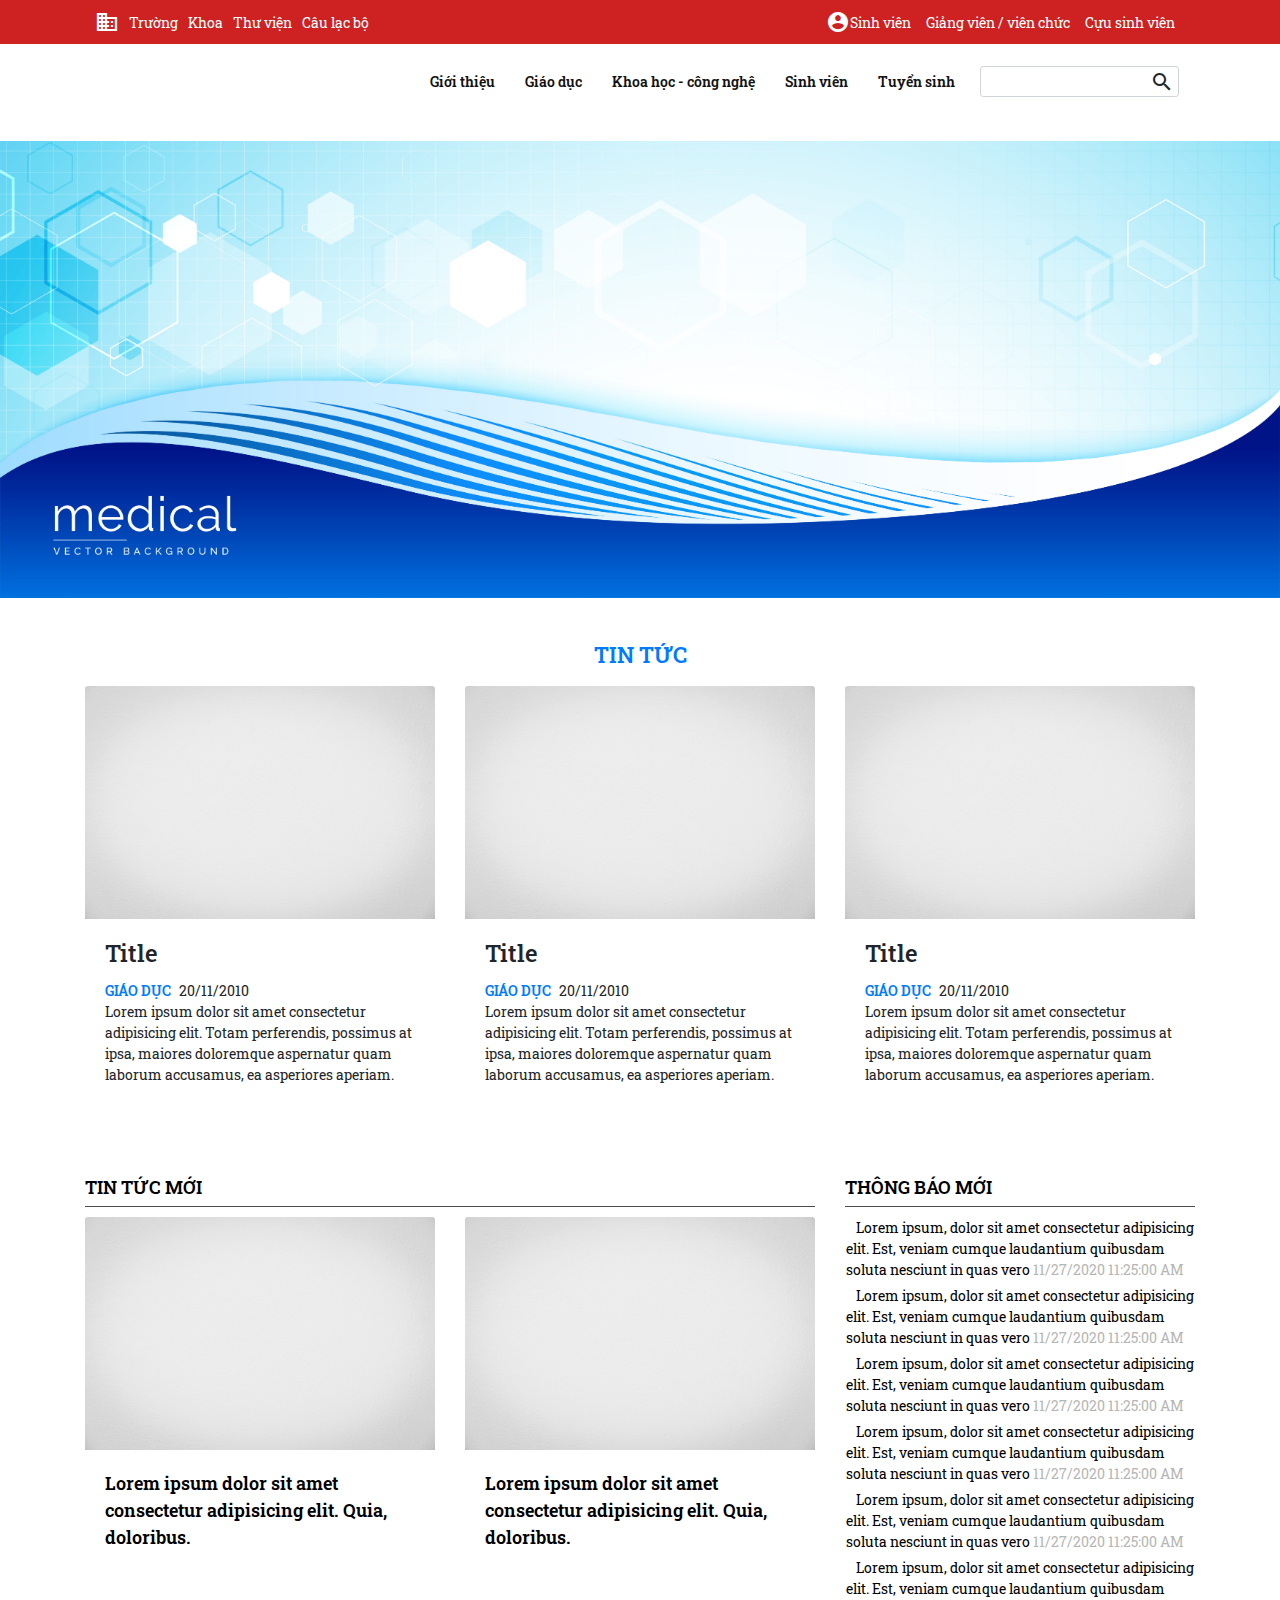
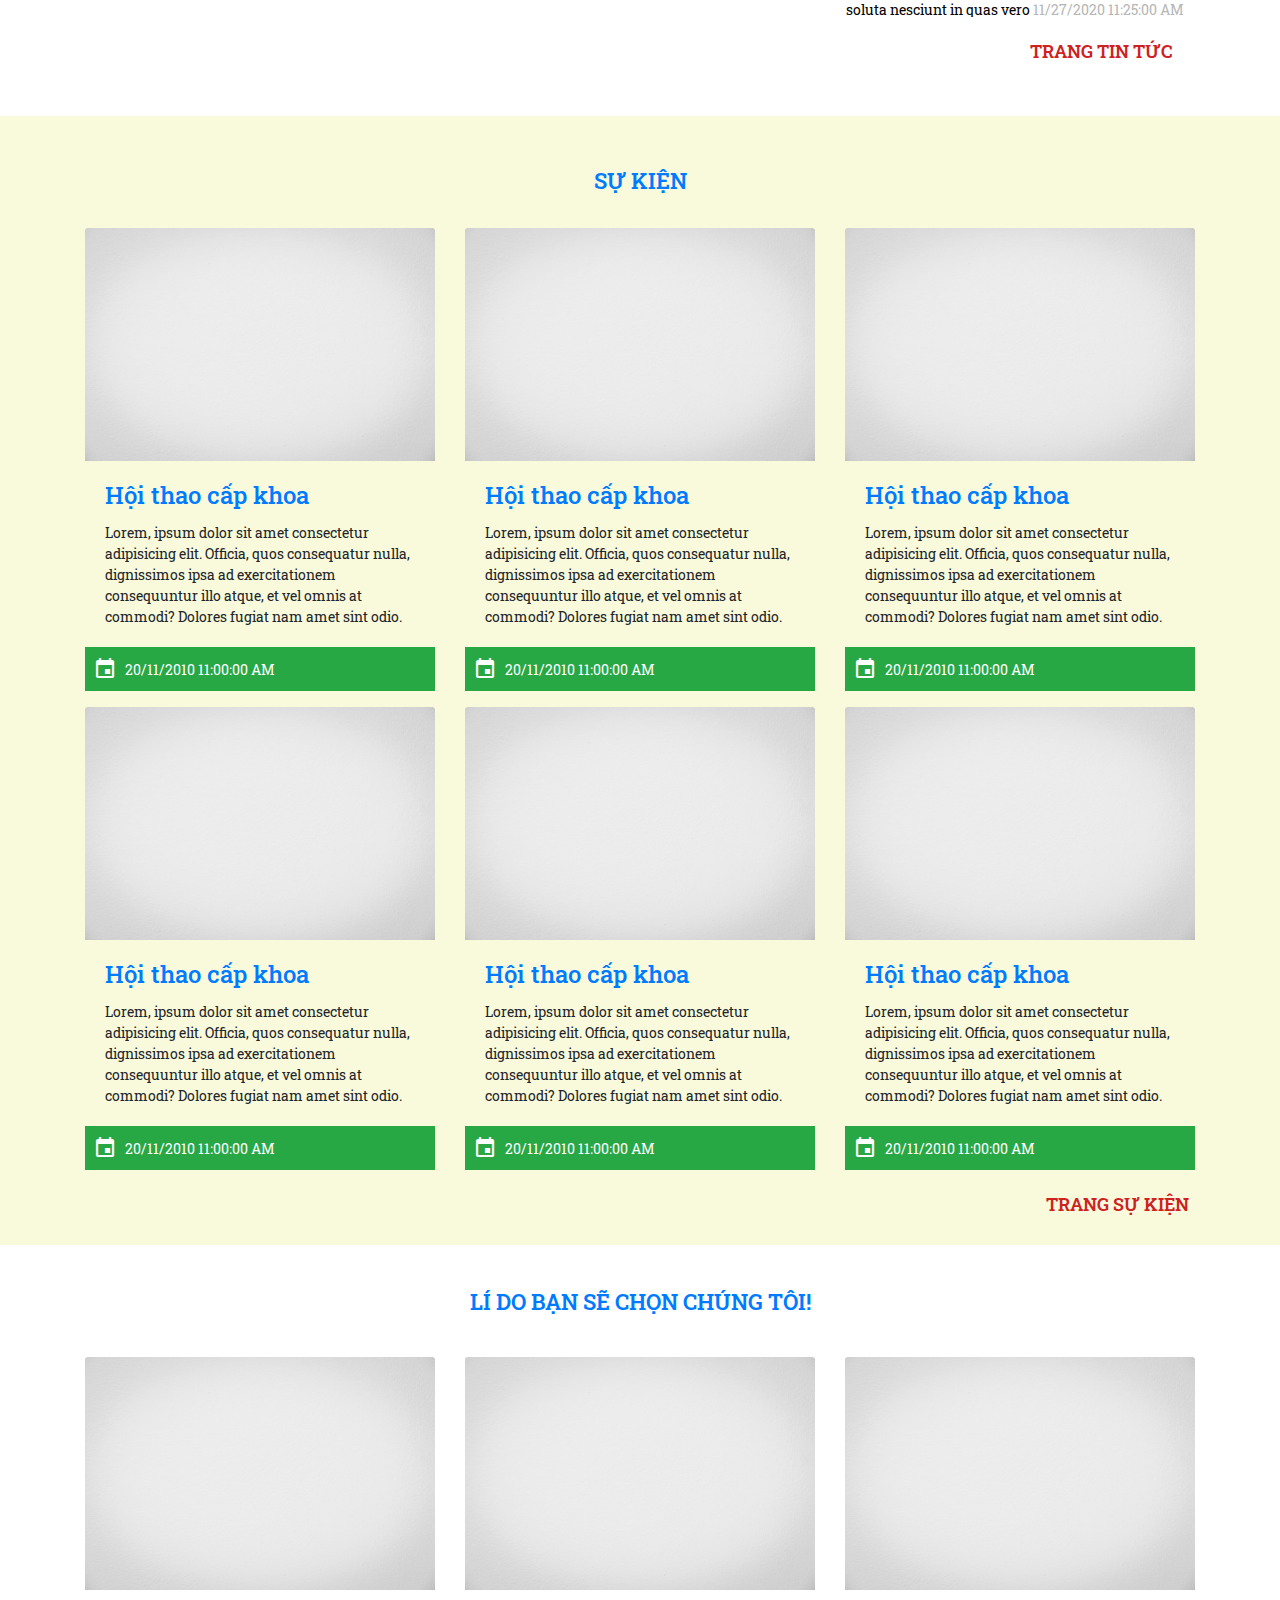
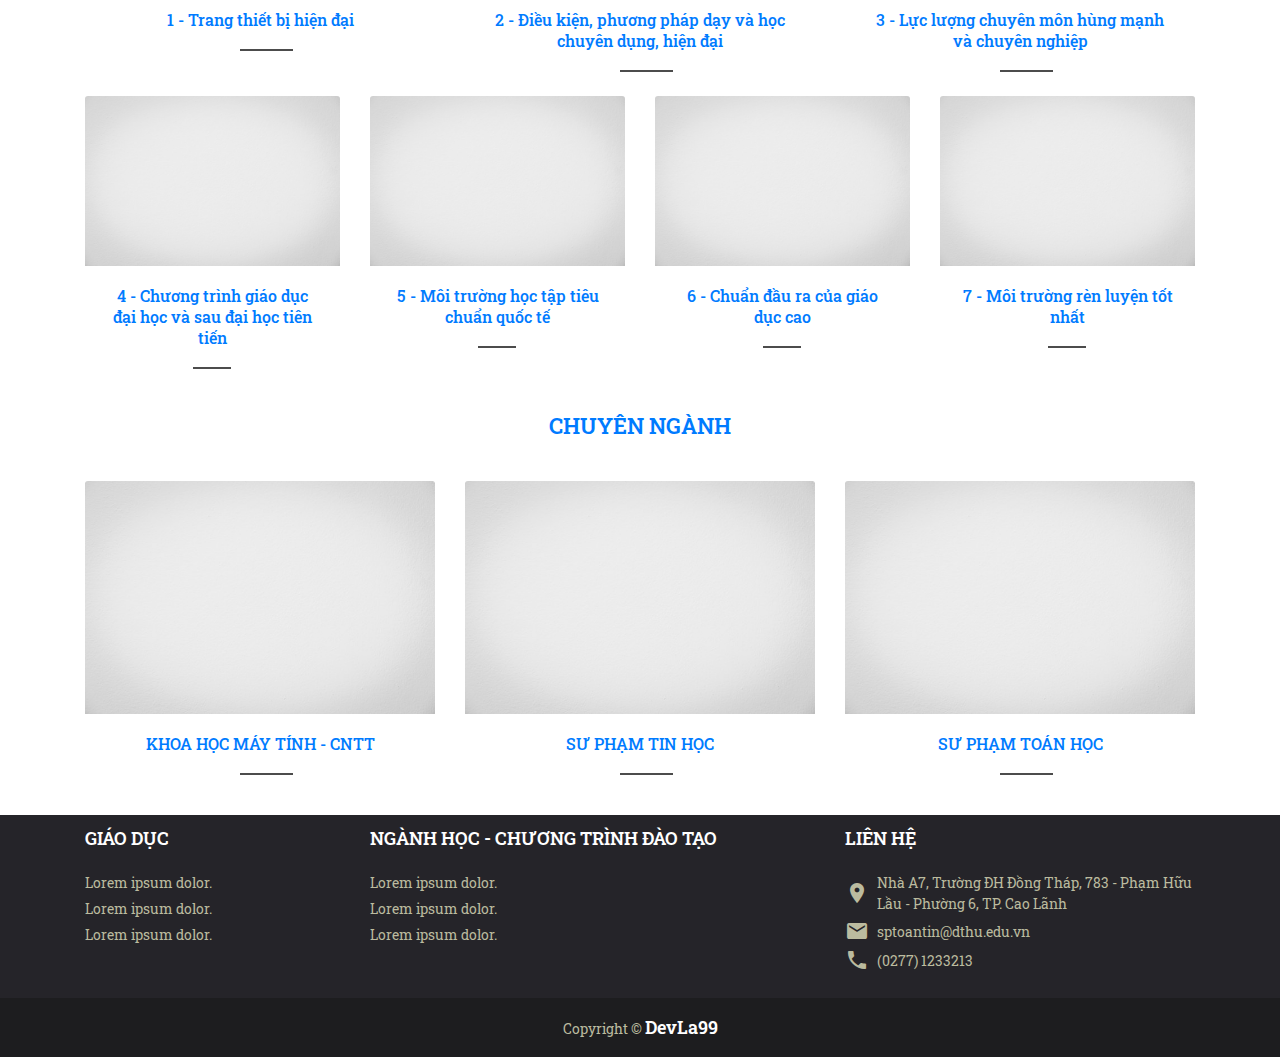
==== index.html @ 4004addf "finish" ====
<!DOCTYPE html>
<html lang="en">

<head>
    <meta charset="UTF-8">
    <meta name="viewport" content="width=device-width, initial-scale=1.0">
    <meta http-equiv="X-UA-Compatible" content="ie=edge">
    <link rel="stylesheet" href="./vendors//bootstrap-4.5.2-dist/css/bootstrap.min.css">
    <link rel="stylesheet" href="style.css">
    <title>TOAN TIN WEBSITES</title>
</head>

<body>
    <section class="header">
        <div class="container">
            <div class="heading">
                <div class="heading-left">
                    <ul>
                        <li><a href="#" class="logo"><span class="material-icons">
                                    domain
                                </span></a></li>
                        <li><a href="#">Trường</a></li>
                        <li><a href="#">Khoa</a></li>
                        <li><a href="#">Thư viện</a></li>
                        <li><a href="#">Câu lạc bộ</a></li>
                    </ul>
                </div>
                <div class="heading-right">
                    <ul>
                        <li><a href="#"><span class="material-icons">
                                    account_circle
                                </span> Sinh viên</a></li>
                        <li><a href="#">Giảng viên / viên chức</a></li>
                        <li><a href="#">Cựu sinh viên</a></li>
                    </ul>
                </div>
            </div>
        </div>
    </section>
    <section class="navbar">
        <div class="container">
            <nav class="navbar">
                <ul class="navbar-nav">
                    <li class="nav-item"><a href="#" class="nav-link">Giới thiệu</a></li>
                    <li class="nav-item"><a href="#" class="nav-link">Giáo dục</a></li>
                    <li class="nav-item"><a href="#" class="nav-link">Khoa học - công nghệ</a></li>
                    <li class="nav-item"><a href="#" class="nav-link">Sinh viên</a></li>
                    <li class="nav-item"><a href="#" class="nav-link">Tuyển sinh</a></li>
                </ul>
                <form action="">
                    <div class="form-search">
                        <input type="text" class="form-control form-control-sm">
                        <span class="material-icons">
                            search
                        </span>
                    </div>
                </form>
            </nav>
        </div>
    </section>
    <section class="slider">
        <img src="./image/banner.jpg" alt="banner" width="100%" height="100%">
    </section>
    <section class="news w-100">
        <div class="container">
            <div class="row">
                <div class="col-xs-12 col-sm-12 col-md-12 col-lg-12">
                    <div class="main-title">Tin Tức</div>
                </div>

            </div>
            <div class="row">
                <div class="col-xs-4 col-sm-4 col-md-4 col-lg-4">
                    <div class="card">
                        <img class="card-img-top" src="./image/gray.jpg" alt="">
                        <div class="card-body">
                            <h4 class="card-title">Title</h4>
                            <div class="category d-flex">
                                <a href="#" class="category-name mr-2">Giáo dục</a>
                                <div class="time">20/11/2010</div>
                            </div>
                            <p class="card-text">Lorem ipsum dolor sit amet consectetur adipisicing elit. Totam
                                perferendis, possimus at ipsa, maiores doloremque aspernatur quam laborum accusamus, ea
                                asperiores aperiam.
                            </p>
                        </div>
                    </div>
                </div>


                <div class="col-xs-4 col-sm-4 col-md-4 col-lg-4">
                    <div class="card">
                        <img class="card-img-top" src="./image/gray.jpg" alt="">
                        <div class="card-body">
                            <h4 class="card-title">Title</h4>
                            <div class="category d-flex">
                                <a href="#" class="category-name mr-2">Giáo dục</a>
                                <div class="time">20/11/2010</div>
                            </div>
                            <p class="card-text">Lorem ipsum dolor sit amet consectetur adipisicing elit. Totam
                                perferendis, possimus at ipsa, maiores doloremque aspernatur quam laborum accusamus, ea
                                asperiores aperiam.
                            </p>
                        </div>
                    </div>
                </div>


                <div class="col-xs-4 col-sm-4 col-md-4 col-lg-4">
                    <div class="card">
                        <img class="card-img-top" src="./image/gray.jpg" alt="">
                        <div class="card-body">
                            <h4 class="card-title">Title</h4>
                            <div class="category d-flex">
                                <a href="#" class="category-name mr-2">Giáo dục</a>
                                <div class="time">20/11/2010</div>
                            </div>
                            <p class="card-text">Lorem ipsum dolor sit amet consectetur adipisicing elit. Totam
                                perferendis, possimus at ipsa, maiores doloremque aspernatur quam laborum accusamus, ea
                                asperiores aperiam.
                            </p>
                        </div>
                    </div>
                </div>
            </div>
            <div class="my-4">&nbsp;</div>
            <div class="row">

                <div class="col-xs-8 col-sm-8 col-md-8 col-lg-8">
                    <div class="sub-title">Tin tức mới</div>
                    <div class="row">

                        <div class="col-xs-6 col-sm-6 col-md-6 col-lg-6">
                            <div class="card">
                                <img class="card-img-top" src="./image/gray.jpg" alt="">
                                <div class="card-body">
                                    <a href="#" class="card-text news-content">Lorem ipsum dolor sit amet consectetur
                                        adipisicing elit. Quia,
                                        doloribus.
                                    </a>
                                </div>
                            </div>
                        </div>

                        <div class="col-xs-6 col-sm-6 col-md-6 col-lg-6">
                            <div class="card">
                                <img class="card-img-top" src="./image/gray.jpg" alt="">
                                <div class="card-body">
                                    <a href="#" class="card-text news-content">Lorem ipsum dolor sit amet consectetur
                                        adipisicing elit. Quia,
                                        doloribus.
                                    </a>
                                </div>
                            </div>
                        </div>

                    </div>
                </div>

                <div class="col-xs-4 col-sm-4 col-md-4 col-lg-4">
                    <div class="sub-title">Thông báo mới</div>
                    <div class="box">
                        <div class="row">
                            <div class="notifi">
                                <a href="#" class="notifi-body">
                                    Lorem ipsum, dolor sit amet consectetur adipisicing elit. Est, veniam cumque
                                    laudantium quibusdam soluta nesciunt in quas vero
                                </a>
                                <span class="time">11/27/2020 11:25:00 AM</span>
                            </div>
                        </div>
                        <div class="row">
                            <div class="notifi">
                                <a href="#" class="notifi-body">
                                    Lorem ipsum, dolor sit amet consectetur adipisicing elit. Est, veniam cumque
                                    laudantium quibusdam soluta nesciunt in quas vero
                                </a>
                                <span class="time">11/27/2020 11:25:00 AM</span>
                            </div>
                        </div>
                        <div class="row">
                            <div class="notifi">
                                <a href="#" class="notifi-body">
                                    Lorem ipsum, dolor sit amet consectetur adipisicing elit. Est, veniam cumque
                                    laudantium quibusdam soluta nesciunt in quas vero
                                </a>
                                <span class="time">11/27/2020 11:25:00 AM</span>
                            </div>
                        </div>
                        <div class="row">
                            <div class="notifi">
                                <a href="#" class="notifi-body">
                                    Lorem ipsum, dolor sit amet consectetur adipisicing elit. Est, veniam cumque
                                    laudantium quibusdam soluta nesciunt in quas vero
                                </a>
                                <span class="time">11/27/2020 11:25:00 AM</span>
                            </div>
                        </div>
                        <div class="row">
                            <div class="notifi">
                                <a href="#" class="notifi-body">
                                    Lorem ipsum, dolor sit amet consectetur adipisicing elit. Est, veniam cumque
                                    laudantium quibusdam soluta nesciunt in quas vero
                                </a>
                                <span class="time">11/27/2020 11:25:00 AM</span>
                            </div>
                        </div>
                        <div class="row">
                            <div class="notifi">
                                <a href="#" class="notifi-body">
                                    Lorem ipsum, dolor sit amet consectetur adipisicing elit. Est, veniam cumque
                                    laudantium quibusdam soluta nesciunt in quas vero
                                </a>
                                <span class="time">11/27/2020 11:25:00 AM</span>
                            </div>
                        </div>
                    </div>
                </div>
            </div>
            <div class="row">
                <a href="#" class="btn btn-custom btn-news mr-3">Trang tin tức</a>
            </div>
        </div>
    </section>
    <section class="events pb-3 pt-5">
        <div class="container">
            <div class="row">
                <div class="col-xs-12 col-sm-12 col-md-12 col-lg-12">
                    <div class="main-title">Sự kiện</div>
                </div>

            </div>
            <div class="row">

                <div class="col-xs-4 col-sm-4 col-md-4 col-lg-4">
                    <div class="card text-left mt-3">
                        <img class="card-img-top" src="./image/gray.jpg" alt="">
                        <div class="card-body">
                            <a href="#" class="h4 card-title">Hội thao cấp khoa</a>
                            <p class="card-text">Lorem, ipsum dolor sit amet consectetur adipisicing elit. Officia, quos
                                consequatur nulla, dignissimos ipsa ad exercitationem consequuntur illo atque, et vel
                                omnis at commodi? Dolores fugiat nam amet sint odio.</p>
                        </div>
                        <div class="card-foot bg-success px-2"><span class="material-icons mr-2">
                                event
                            </span>20/11/2010 11:00:00 AM</div>
                    </div>
                </div>

                <div class="col-xs-4 col-sm-4 col-md-4 col-lg-4">
                    <div class="card text-left mt-3">
                        <img class="card-img-top" src="./image/gray.jpg" alt="">
                        <div class="card-body">
                            <a href="#" class="h4 card-title">Hội thao cấp khoa</a>
                            <p class="card-text">Lorem, ipsum dolor sit amet consectetur adipisicing elit. Officia, quos
                                consequatur nulla, dignissimos ipsa ad exercitationem consequuntur illo atque, et vel
                                omnis at commodi? Dolores fugiat nam amet sint odio.</p>
                        </div>
                        <div class="card-foot bg-success px-2"><span class="material-icons mr-2">
                                event
                            </span>20/11/2010 11:00:00 AM</div>
                    </div>
                </div>

                <div class="col-xs-4 col-sm-4 col-md-4 col-lg-4">
                    <div class="card text-left mt-3">
                        <img class="card-img-top" src="./image/gray.jpg" alt="">
                        <div class="card-body">
                            <a href="#" class="h4 card-title">Hội thao cấp khoa</a>
                            <p class="card-text">Lorem, ipsum dolor sit amet consectetur adipisicing elit. Officia, quos
                                consequatur nulla, dignissimos ipsa ad exercitationem consequuntur illo atque, et vel
                                omnis at commodi? Dolores fugiat nam amet sint odio.</p>
                        </div>
                        <div class="card-foot bg-success px-2"><span class="material-icons mr-2">
                                event
                            </span>20/11/2010 11:00:00 AM</div>
                    </div>
                </div>
                <div class="col-xs-4 col-sm-4 col-md-4 col-lg-4">
                    <div class="card text-left mt-3">
                        <img class="card-img-top" src="./image/gray.jpg" alt="">
                        <div class="card-body">
                            <a href="#" class="h4 card-title">Hội thao cấp khoa</a>
                            <p class="card-text">Lorem, ipsum dolor sit amet consectetur adipisicing elit. Officia, quos
                                consequatur nulla, dignissimos ipsa ad exercitationem consequuntur illo atque, et vel
                                omnis at commodi? Dolores fugiat nam amet sint odio.</p>
                        </div>
                        <div class="card-foot bg-success px-2"><span class="material-icons mr-2">
                                event
                            </span>20/11/2010 11:00:00 AM</div>
                    </div>
                </div>

                <div class="col-xs-4 col-sm-4 col-md-4 col-lg-4">
                    <div class="card text-left mt-3">
                        <img class="card-img-top" src="./image/gray.jpg" alt="">
                        <div class="card-body">
                            <a href="#" class="h4 card-title">Hội thao cấp khoa</a>
                            <p class="card-text">Lorem, ipsum dolor sit amet consectetur adipisicing elit. Officia, quos
                                consequatur nulla, dignissimos ipsa ad exercitationem consequuntur illo atque, et vel
                                omnis at commodi? Dolores fugiat nam amet sint odio.</p>
                        </div>
                        <div class="card-foot bg-success px-2"><span class="material-icons mr-2">
                                event
                            </span>20/11/2010 11:00:00 AM</div>
                    </div>
                </div>

                <div class="col-xs-4 col-sm-4 col-md-4 col-lg-4">
                    <div class="card text-left mt-3">
                        <img class="card-img-top" src="./image/gray.jpg" alt="">
                        <div class="card-body">
                            <a href="#" class="h4 card-title">Hội thao cấp khoa</a>
                            <p class="card-text">Lorem, ipsum dolor sit amet consectetur adipisicing elit. Officia, quos
                                consequatur nulla, dignissimos ipsa ad exercitationem consequuntur illo atque, et vel
                                omnis at commodi? Dolores fugiat nam amet sint odio.</p>
                        </div>
                        <div class="card-foot bg-success px-2"><span class="material-icons mr-2">
                                event
                            </span>20/11/2010 11:00:00 AM</div>
                    </div>
                </div>

            </div>
            <div class="row">
                <a href="#" class="btn btn-custom btn-events">Trang sự kiện</a>
            </div>
        </div>
    </section>
    <section class="about">
        <div class="container">
            <div class="row">

                <div class="col-xs-12 col-sm-12 col-md-12 col-lg-12">
                    <div class="main-title">Lí do bạn sẽ chọn chúng tôi!</div>
                </div>

            </div>
            <div class="row">

                <div class="col-xs-4 col-sm-4 col-md-4 col-lg-4">
                    <div class="card text-center w-100 mt-4 bd-bottom">
                        <img class="card-img-top" src="./image/gray.jpg" alt="">
                        <div class="card-body">
                            <a href="#" class="h6 card-title">1 - Trang thiết bị hiện đại</a>
                        </div>
                    </div>
                </div>


                <div class="col-xs-4 col-sm-4 col-md-4 col-lg-4">
                    <div class="card text-center w-100 mt-4 bd-bottom">
                        <img class="card-img-top" src="./image/gray.jpg" alt="">
                        <div class="card-body">
                            <a href="#" class="h6 card-title">2 - Điều kiện, phương pháp dạy và học chuyên dụng, hiện
                                đại</a>
                        </div>
                    </div>
                </div>


                <div class="col-xs-4 col-sm-4 col-md-4 col-lg-4">
                    <div class="card text-center w-100 mt-4 bd-bottom">
                        <img class="card-img-top" src="./image/gray.jpg" alt="">
                        <div class="card-body">
                            <a href="#" class="h6 card-title">3 - Lực lượng chuyên môn hùng mạnh và chuyên nghiệp</a>
                        </div>
                    </div>
                </div>

            </div>
            <div class="row">

                <div class="col-xs-3 col-sm-3 col-md-3 col-lg-3">
                    <div class="card text-center w-100 mt-4 bd-bottom">
                        <img class="card-img-top" src="./image/gray.jpg" alt="">
                        <div class="card-body">
                            <a href="#" class="h6 card-title">4 - Chương trình giáo dục đại học và sau đại học tiên
                                tiến</a>
                        </div>
                    </div>
                </div>


                <div class="col-xs-3 col-sm-3 col-md-3 col-lg-3">
                    <div class="card text-center w-100 mt-4 bd-bottom">
                        <img class="card-img-top" src="./image/gray.jpg" alt="">
                        <div class="card-body">
                            <a href="#" class="h6 card-title">5 - Môi trường học tập tiêu chuẩn quốc tế</a>
                        </div>
                    </div>
                </div>


                <div class="col-xs-3 col-sm-3 col-md-3 col-lg-3">
                    <div class="card text-center w-100 mt-4 bd-bottom">
                        <img class="card-img-top" src="./image/gray.jpg" alt="">
                        <div class="card-body">
                            <a href="#" class="h6 card-title">6 - Chuẩn đầu ra của giáo dục cao</a>
                        </div>
                    </div>
                </div>


                <div class="col-xs-3 col-sm-3 col-md-3 col-lg-3">
                    <div class="card text-center w-100 mt-4 bd-bottom">
                        <img class="card-img-top" src="./image/gray.jpg" alt="">
                        <div class="card-body">
                            <a href="#" class="h6 card-title">7 - Môi trường rèn luyện tốt nhất</a>
                        </div>
                    </div>
                </div>

            </div>
        </div>
    </section>
    <section class="faculty">
        <div class="container">
            <div class="row">

                <div class="col-xs-12 col-sm-12 col-md-12 col-lg-12">
                    <div class="main-title">Chuyên ngành</div>
                </div>

            </div>
            <div class="row">

                <div class="col-xs-4 col-sm-4 col-md-4 col-lg-4">
                    <div class="card text-center w-100 mt-4 bd-bottom">
                        <img class="card-img-top" src="./image/gray.jpg" alt="">
                        <div class="card-body">
                            <a href="#" class="h6 card-title">KHOA HỌC MÁY TÍNH - CNTT</a>
                        </div>
                    </div>
                </div>


                <div class="col-xs-4 col-sm-4 col-md-4 col-lg-4">
                    <div class="card text-center w-100 mt-4 bd-bottom">
                        <img class="card-img-top" src="./image/gray.jpg" alt="">
                        <div class="card-body">
                            <a href="#" class="h6 card-title">SƯ PHẠM TIN HỌC</a>
                        </div>
                    </div>
                </div>


                <div class="col-xs-4 col-sm-4 col-md-4 col-lg-4">
                    <div class="card text-center w-100 mt-4 bd-bottom">
                        <img class="card-img-top" src="./image/gray.jpg" alt="">
                        <div class="card-body">
                            <a href="#" class="h6 card-title">SƯ PHẠM TOÁN HỌC</a>
                        </div>
                    </div>
                </div>

            </div>
        </div>
    </section>
    
    <section class="footer">
        <div class="container">


            <div class="row">

                <div class="col-xs-3 col-sm-3 col-md-3 col-lg-3">
                    <div class="title">Giáo dục</div>
                    <ul>
                        <li><a href="#">Lorem ipsum dolor.</a></li>
                        <li><a href="#">Lorem ipsum dolor.</a></li>
                        <li><a href="#">Lorem ipsum dolor.</a></li>
                    </ul>
                </div>

                <div class="col-xs-5 col-sm-5 col-md-5 col-lg-5">
                    <div class="title">Ngành học - chương trình đào tạo
                    </div>
                    <ul>
                        <li><a href="#">Lorem ipsum dolor.</a></li>
                        <li><a href="#">Lorem ipsum dolor.</a></li>
                        <li><a href="#">Lorem ipsum dolor.</a></li>
                    </ul>
                </div>


                <div class="col-xs-4 col-sm-4 col-md-4 col-lg-4">

                    <div class="title">Liên Hệ</div>
                    <ul>
                        <li><a href="#"><span class="material-icons mr-2">
                            location_on
                            </span>Nhà A7, Trường ĐH Đồng Tháp, 783 - Phạm Hữu Lầu - Phường 6, TP. Cao Lãnh</a>
                        </li>
                        <li><a href="#"><span class="material-icons mr-2">
                                    mail
                                </span>sptoantin@dthu.edu.vn</a></li>
                        <li><a href="#"><span class="material-icons mr-2">
                            call
                            </span>(0277) 1233213</a></li>
                    </ul>
                </div>

            </div>
        </div>
    </section>
    <section class="copyright">
        <div class="container">
            <div class="row">
                <div class="col-xs-12 col-sm-12 col-md-12 col-lg-12">
                    <div class="copy-text text-center py-3">Copyright &copy; <a href="#">DevLa99</a></div>
                </div>
            </div>
        </div>
    </section>
    <script src="./vendors/jquery/jquery-3.5.1.min.js"></script>
    <script src="./vendors/popper/popper.min.js"></script>
    <script src="./vendors/bootstrap-4.5.2-dist/js/bootstrap.min.js"></script>
</body>

</html>
---- style.css ----
@import url("https://fonts.googleapis.com/css2?family=Roboto+Slab:wght@100;200;300;400;500;600;700;800;900&display=swap");
@import url("https://fonts.googleapis.com/icon?family=Material+Icons");
* {
  margin: 0;
  padding: 0;
  -webkit-box-sizing: border-box;
          box-sizing: border-box;
  scroll-behavior: smooth;
}

body {
  min-height: 100vh;
  font-family: 'Roboto Slab', serif;
  background-color: #fff;
  font-size: 14px;
}

img {
  background-position: center;
  background-size: cover;
  background-repeat: no-repeat;
}

section {
  margin-top: 40px;
}

section:first-child {
  margin-top: 0;
}

.main-title {
  color: var(--primary);
  text-transform: uppercase;
  font-size: 22px;
  font-weight: 600;
  text-align: center;
  margin-bottom: 15px;
}

.sub-title {
  font-weight: 600;
  font-size: 18px;
  text-transform: uppercase;
  color: #000;
  padding-bottom: 5px;
  border-bottom: solid 1px rgba(0, 0, 0, 0.7);
  margin-bottom: 10px;
}

.btn-custom {
  padding: 10px 20px;
  background-color: transparent;
  -webkit-transition: background-color .5s ease;
  transition: background-color .5s ease;
  color: #cd2122;
  text-transform: uppercase;
  font-weight: 600;
  font-size: 18px;
  margin-top: 10px;
  margin-left: auto;
}

.btn-custom:hover {
  background-color: #cd2122;
  color: #fff;
}

.card {
  border: none;
}

.header {
  width: 100%;
  background: #cd2122;
  position: fixed;
  top: 0;
  z-index: 99;
}

.header .heading {
  padding: 5px;
  display: -webkit-box;
  display: -ms-flexbox;
  display: flex;
  width: 100%;
  -ms-flex-pack: distribute;
      justify-content: space-around;
  -webkit-box-align: center;
      -ms-flex-align: center;
          align-items: center;
}

.header .heading-left {
  width: 50%;
}

.header .heading-left ul {
  margin: 0 !important;
  padding: 0 !important;
  display: -webkit-box;
  display: -ms-flexbox;
  display: flex;
  -webkit-box-orient: horizontal;
  -webkit-box-direction: normal;
      -ms-flex-direction: row;
          flex-direction: row;
  -webkit-box-pack: start;
      -ms-flex-pack: start;
          justify-content: start;
  -webkit-box-align: center;
      -ms-flex-align: center;
          align-items: center;
}

.header .heading-left ul li {
  display: -webkit-box;
  display: -ms-flexbox;
  display: flex;
  -webkit-box-align: center;
      -ms-flex-align: center;
          align-items: center;
  padding-right: 4px;
  padding: 5px;
}

.header .heading-left ul li a {
  color: #fff;
  display: -webkit-box;
  display: -ms-flexbox;
  display: flex;
  -webkit-box-align: center;
      -ms-flex-align: center;
          align-items: center;
}

.header .heading-right {
  width: 50%;
}

.header .heading-right ul {
  margin: 0 !important;
  padding: 0 !important;
  display: -webkit-box;
  display: -ms-flexbox;
  display: flex;
  -webkit-box-orient: horizontal;
  -webkit-box-direction: normal;
      -ms-flex-direction: row;
          flex-direction: row;
  -webkit-box-pack: end;
      -ms-flex-pack: end;
          justify-content: flex-end;
  -webkit-box-align: center;
      -ms-flex-align: center;
          align-items: center;
}

.header .heading-right ul li {
  display: -webkit-box;
  display: -ms-flexbox;
  display: flex;
  -webkit-box-align: center;
      -ms-flex-align: center;
          align-items: center;
  padding-right: 15px;
}

.header .heading-right ul li a {
  color: #fff;
  display: -webkit-box;
  display: -ms-flexbox;
  display: flex;
  -webkit-box-align: center;
      -ms-flex-align: center;
          align-items: center;
}

.banner {
  width: 100%;
}

.banner .bannering {
  border-bottom: solid 1px rgba(255, 0, 0, 0.6);
}

section.navbar {
  margin-top: 10px !important;
  width: 100%;
  padding-top: 40px;
}

section.navbar nav.navbar {
  width: 100%;
  -webkit-box-align: center;
      -ms-flex-align: center;
          align-items: center;
  -webkit-box-orient: horizontal;
  -webkit-box-direction: normal;
      -ms-flex-direction: row;
          flex-direction: row;
  -webkit-box-pack: end;
      -ms-flex-pack: end;
          justify-content: flex-end;
}

section.navbar nav.navbar ul {
  display: -webkit-box;
  display: -ms-flexbox;
  display: flex;
  -webkit-box-orient: horizontal;
  -webkit-box-direction: normal;
      -ms-flex-direction: row;
          flex-direction: row;
  -webkit-box-align: center;
      -ms-flex-align: center;
          align-items: center;
  padding: 0 !important;
  margin: 0 !important;
}

section.navbar nav.navbar ul li {
  overflow: hidden;
  padding: 5px 10px;
  margin-right: 5px;
  margin-left: 5px;
  display: -webkit-box;
  display: -ms-flexbox;
  display: flex;
  -webkit-box-align: center;
      -ms-flex-align: center;
          align-items: center;
  -webkit-box-pack: center;
      -ms-flex-pack: center;
          justify-content: center;
}

section.navbar nav.navbar ul li:hover > a::before {
  -webkit-transform: scale(1);
          transform: scale(1);
}

section.navbar nav.navbar ul li a {
  position: relative;
  width: 100%;
  color: #121212;
  font-weight: 600;
}

section.navbar nav.navbar ul li a::before {
  position: absolute;
  bottom: 0;
  content: '';
  width: 100%;
  height: 3px;
  background-color: #000;
  -webkit-transition: -webkit-transform .5s ease;
  transition: -webkit-transform .5s ease;
  transition: transform .5s ease;
  transition: transform .5s ease, -webkit-transform .5s ease;
  -webkit-transform: scale(0);
          transform: scale(0);
}

section.navbar nav.navbar .form-search {
  position: relative;
  display: -webkit-box;
  display: -ms-flexbox;
  display: flex;
  -webkit-box-align: center;
      -ms-flex-align: center;
          align-items: center;
  margin-left: 10px;
}

section.navbar nav.navbar .form-search span {
  position: absolute;
  right: 5px;
  cursor: pointer;
}

section.slider {
  margin-top: 20px;
  max-width: 1400px;
}

section.news .card .category-name {
  text-transform: uppercase;
  font-size: 14px;
  font-weight: 600;
}

section.news .card-body .news-content {
  cursor: pointer;
  font-weight: 600;
  color: #000;
  text-decoration: none;
  font-size: 18px;
}

section.news .card-body .news-content:hover {
  color: var(--primary);
}

section.news .box {
  max-height: 400px;
  overflow-y: auto;
  overflow-x: hidden;
  /* Handle on hover */
}

section.news .box::-webkit-scrollbar {
  width: 10px;
}

section.news .box::-webkit-scrollbar-track {
  background: #f1f1f1;
}

section.news .box::-webkit-scrollbar-thumb {
  background: #888;
}

section.news .box::-webkit-scrollbar-thumb:hover {
  background: #555;
}

section.news .box .notifi {
  padding-left: 1rem;
  margin-bottom: 5px;
  padding-right: 2px;
}

section.news .box .notifi-body {
  color: #000;
  margin-left: 10px;
}

section.news .box .notifi span {
  color: #b6b6b6;
  text-transform: uppercase;
}

section.events {
  background-color: #f9fadc;
}

section.events .card {
  background: transparent;
}

section.events .card a.card-title {
  text-decoration: none;
}

section.events .card p.card-text {
  margin-top: .75rem !important;
}

section.events .card-foot {
  display: -webkit-box;
  display: -ms-flexbox;
  display: flex;
  -webkit-box-align: center;
      -ms-flex-align: center;
          align-items: center;
  padding: 10px 15px;
  color: #fff;
}

section.about,
section.faculty {
  position: relative;
}

section.about .bd-bottom:after,
section.faculty .bd-bottom:after {
  position: absolute;
  bottom: 0;
  width: 15%;
  left: 50%;
  margin-left: -20px !important;
  display: -webkit-box;
  display: -ms-flexbox;
  display: flex;
  -webkit-box-pack: center;
      -ms-flex-pack: center;
          justify-content: center;
  margin: auto;
  content: '';
  border-bottom: solid 2px rgba(0, 0, 0, 0.7);
}

section.about .card-body .card-title,
section.faculty .card-body .card-title {
  text-decoration: none;
}

section.footer {
  padding: 10px;
  background: #252429;
  color: #fff;
}

section.footer .title {
  font-size: 18px;
  text-transform: uppercase;
  font-weight: 600;
}

section.footer ul {
  margin-top: 20px;
  padding: 0;
  list-style: none;
}

section.footer ul li {
  margin-top: 5px;
}

section.footer ul li a {
  display: -webkit-box;
  display: -ms-flexbox;
  display: flex;
  -webkit-box-align: center;
      -ms-flex-align: center;
          align-items: center;
  color: #bbbb9f;
  text-decoration: none;
}

section.copyright {
  margin-top: 0;
  background: #1d1d1f;
}

section.copyright .copy-text {
  color: #bbbb9f;
}

section.copyright .copy-text a {
  font-size: 18px;
  color: white;
  text-decoration: none;
  font-weight: 600;
}
/*# sourceMappingURL=style.css.map */
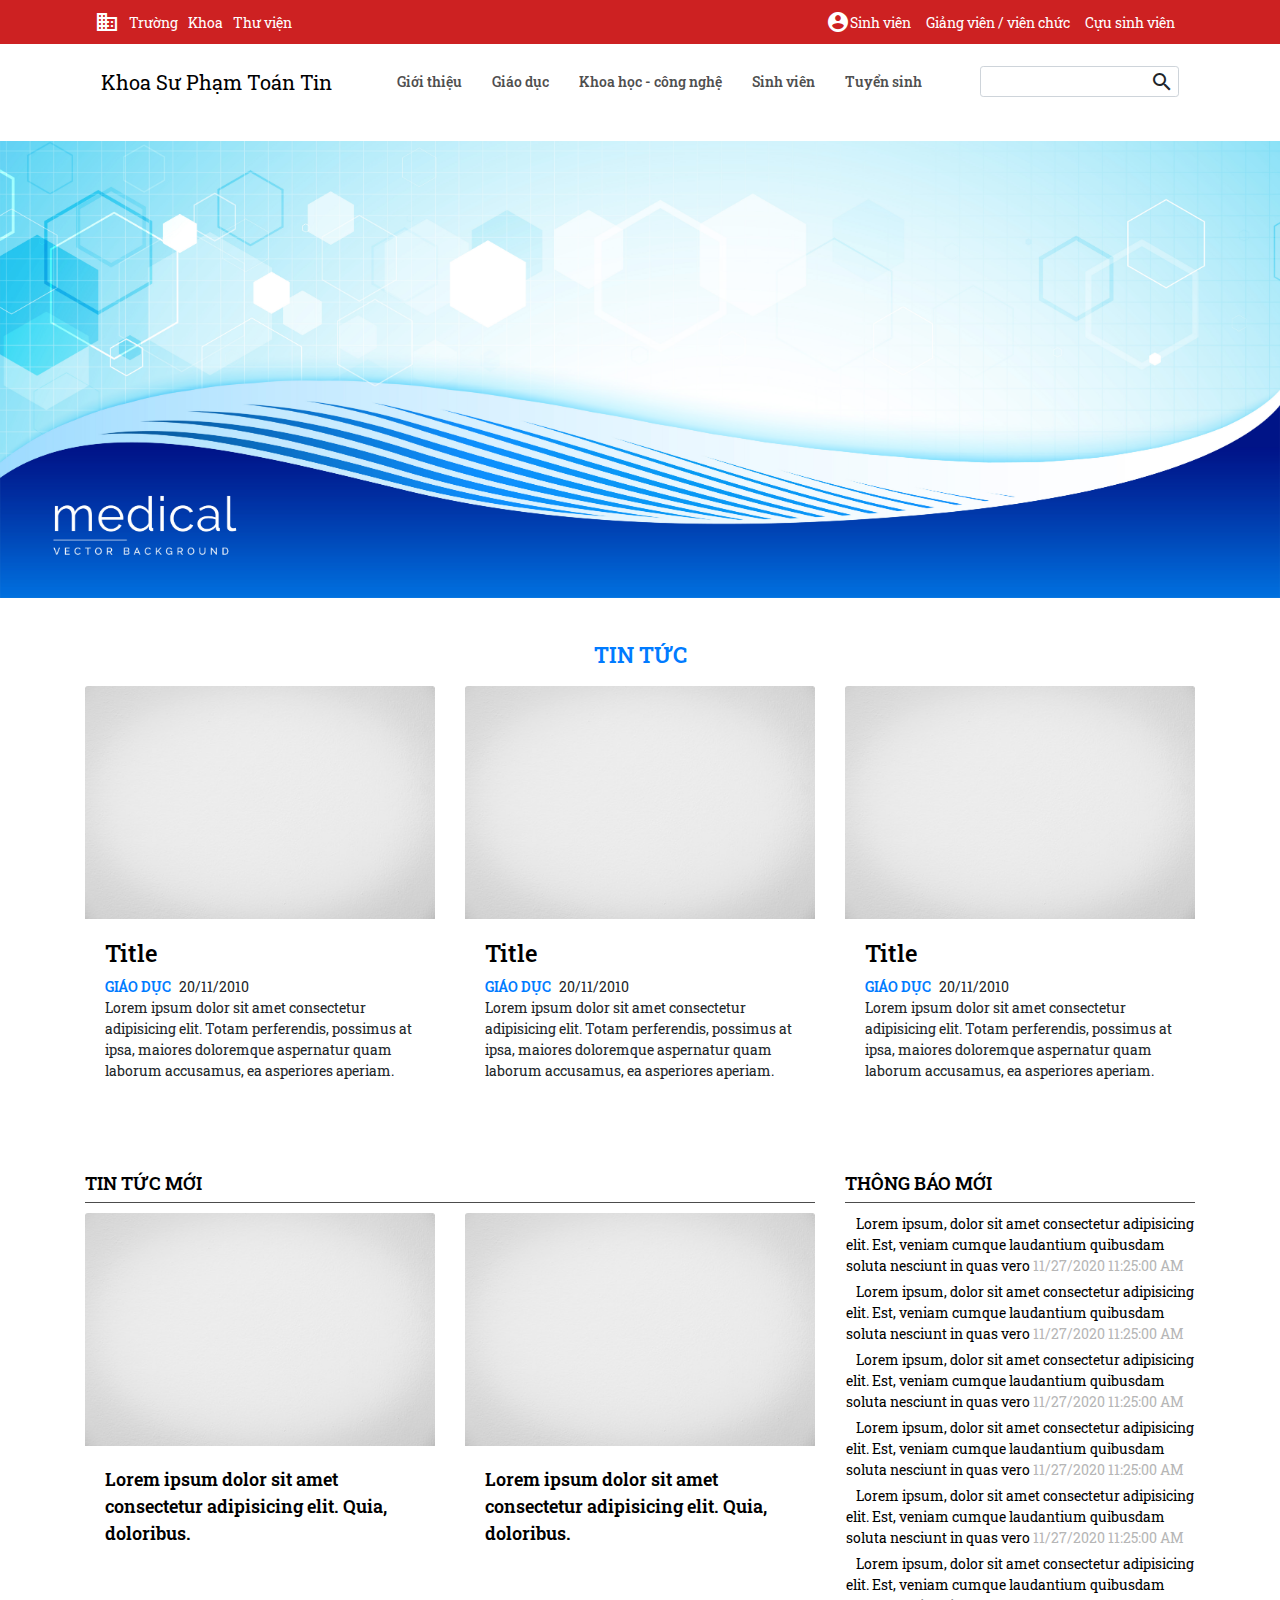
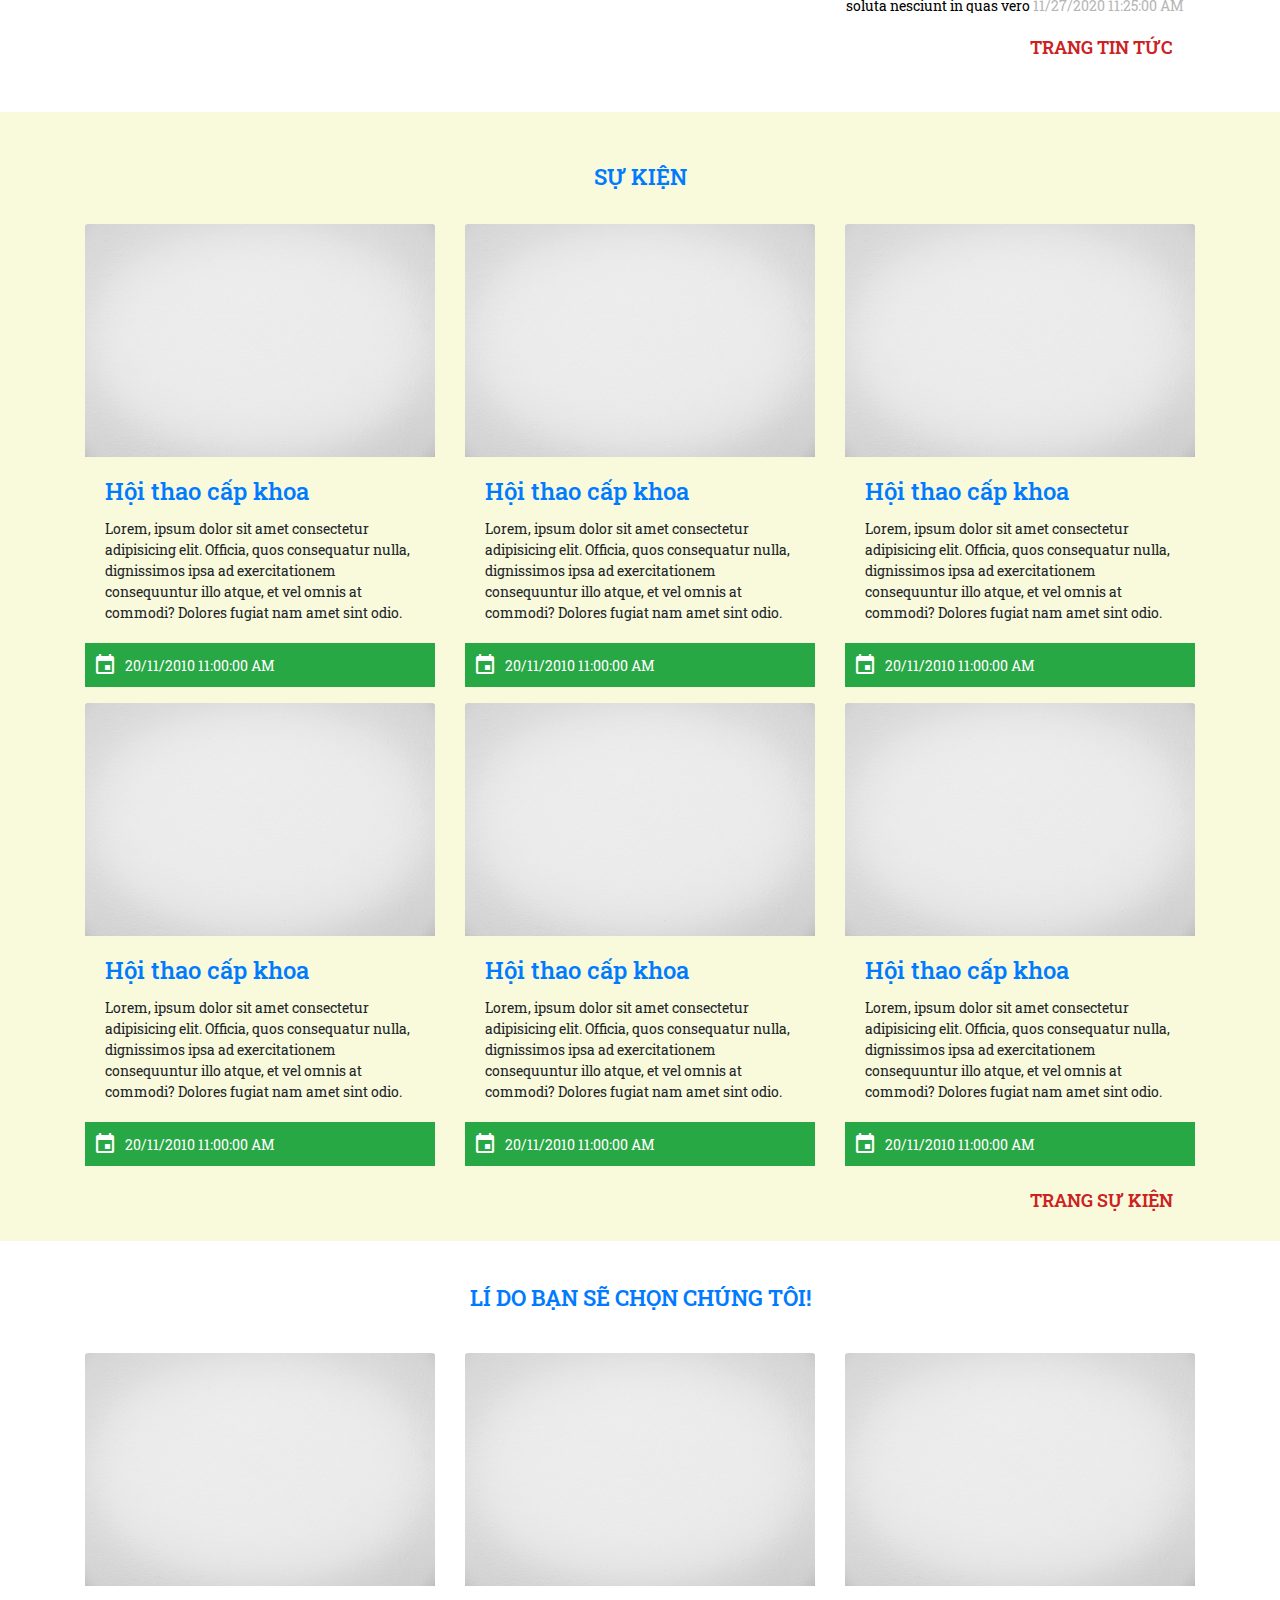
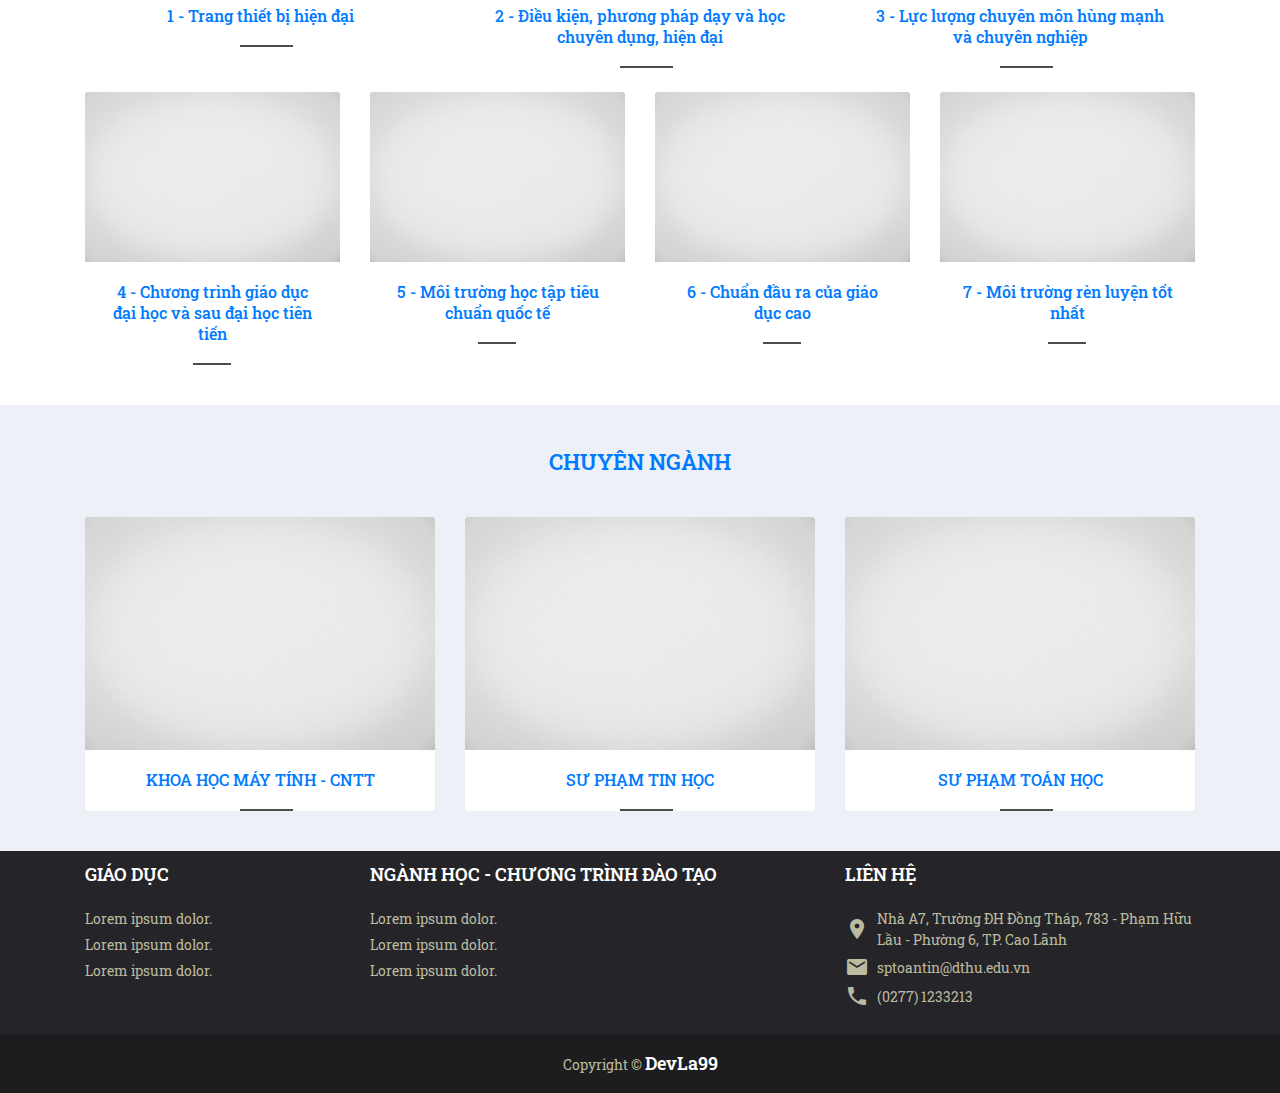
==== commit fdaa8a90: "about, post, keys" ====
--- a/index.html
+++ b/index.html
@@ -22,7 +22,6 @@
                         <li><a href="#">Trường</a></li>
                         <li><a href="#">Khoa</a></li>
                         <li><a href="#">Thư viện</a></li>
-                        <li><a href="#">Câu lạc bộ</a></li>
                     </ul>
                 </div>
                 <div class="heading-right">
@@ -40,8 +39,13 @@
     <section class="navbar">
         <div class="container">
             <nav class="navbar">
+                <div class="navbar-brand">
+                    <a href="#">Khoa Sư Phạm Toán Tin</a>
+                </div>
                 <ul class="navbar-nav">
-                    <li class="nav-item"><a href="#" class="nav-link">Giới thiệu</a></li>
+                    <li class="nav-item">
+                        <a href="#" class="nav-link">Giới thiệu</a>
+                    </li>
                     <li class="nav-item"><a href="#" class="nav-link">Giáo dục</a></li>
                     <li class="nav-item"><a href="#" class="nav-link">Khoa học - công nghệ</a></li>
                     <li class="nav-item"><a href="#" class="nav-link">Sinh viên</a></li>
@@ -74,8 +78,8 @@
                     <div class="card">
                         <img class="card-img-top" src="./image/gray.jpg" alt="">
                         <div class="card-body">
-                            <h4 class="card-title">Title</h4>
-                            <div class="category d-flex">
+                            <a href="#" class="h4 card-title">Title</a>
+                            <div class="category d-flex mt-2">
                                 <a href="#" class="category-name mr-2">Giáo dục</a>
                                 <div class="time">20/11/2010</div>
                             </div>
@@ -92,8 +96,8 @@
                     <div class="card">
                         <img class="card-img-top" src="./image/gray.jpg" alt="">
                         <div class="card-body">
-                            <h4 class="card-title">Title</h4>
-                            <div class="category d-flex">
+                            <a  href="#" class="h4 card-title">Title</a>
+                            <div class="category d-flex mt-2">
                                 <a href="#" class="category-name mr-2">Giáo dục</a>
                                 <div class="time">20/11/2010</div>
                             </div>
@@ -110,8 +114,8 @@
                     <div class="card">
                         <img class="card-img-top" src="./image/gray.jpg" alt="">
                         <div class="card-body">
-                            <h4 class="card-title">Title</h4>
-                            <div class="category d-flex">
+                            <a  href="#" class="h4 card-title">Title</a>
+                            <div class="category d-flex mt-2">
                                 <a href="#" class="category-name mr-2">Giáo dục</a>
                                 <div class="time">20/11/2010</div>
                             </div>
@@ -214,6 +218,24 @@
                                 <span class="time">11/27/2020 11:25:00 AM</span>
                             </div>
                         </div>
+                        <div class="row">
+                            <div class="notifi">
+                                <a href="#" class="notifi-body">
+                                    Lorem ipsum, dolor sit amet consectetur adipisicing elit. Est, veniam cumque
+                                    laudantium quibusdam soluta nesciunt in quas vero
+                                </a>
+                                <span class="time">11/27/2020 11:25:00 AM</span>
+                            </div>
+                        </div>
+                        <div class="row">
+                            <div class="notifi">
+                                <a href="#" class="notifi-body">
+                                    Lorem ipsum, dolor sit amet consectetur adipisicing elit. Est, veniam cumque
+                                    laudantium quibusdam soluta nesciunt in quas vero
+                                </a>
+                                <span class="time">11/27/2020 11:25:00 AM</span>
+                            </div>
+                        </div>
                     </div>
                 </div>
             </div>
@@ -323,7 +345,7 @@
 
             </div>
             <div class="row">
-                <a href="#" class="btn btn-custom btn-events">Trang sự kiện</a>
+                <a href="#" class="btn btn-custom btn-events mr-3">Trang sự kiện</a>
             </div>
         </div>
     </section>
@@ -414,7 +436,8 @@
             </div>
         </div>
     </section>
-    <section class="faculty">
+    
+    <section class="faculty bg-gray">
         <div class="container">
             <div class="row">
 
@@ -516,6 +539,7 @@
     <script src="./vendors/jquery/jquery-3.5.1.min.js"></script>
     <script src="./vendors/popper/popper.min.js"></script>
     <script src="./vendors/bootstrap-4.5.2-dist/js/bootstrap.min.js"></script>
+    <script src="script.js"></script>
 </body>
 
 </html>--- a/style.css
+++ b/style.css
@@ -10,7 +10,7 @@
 
 body {
   min-height: 100vh;
-  font-family: 'Roboto Slab', serif;
+  font-family: "Roboto Slab", serif;
   background-color: #fff;
   font-size: 14px;
 }
@@ -29,6 +29,10 @@
   margin-top: 0;
 }
 
+.bg-gray {
+  background-color: #eef0f8;
+}
+
 .main-title {
   color: var(--primary);
   text-transform: uppercase;
@@ -51,8 +55,8 @@
 .btn-custom {
   padding: 10px 20px;
   background-color: transparent;
-  -webkit-transition: background-color .5s ease;
-  transition: background-color .5s ease;
+  -webkit-transition: background-color 0.5s ease;
+  transition: background-color 0.5s ease;
   color: #cd2122;
   text-transform: uppercase;
   font-weight: 600;
@@ -176,12 +180,8 @@
           align-items: center;
 }
 
-.banner {
-  width: 100%;
-}
-
-.banner .bannering {
-  border-bottom: solid 1px rgba(255, 0, 0, 0.6);
+.header .heading-right ul li a span {
+  text-decoration: none;
 }
 
 section.navbar {
@@ -199,9 +199,14 @@
   -webkit-box-direction: normal;
       -ms-flex-direction: row;
           flex-direction: row;
-  -webkit-box-pack: end;
-      -ms-flex-pack: end;
-          justify-content: flex-end;
+  -webkit-box-pack: justify;
+      -ms-flex-pack: justify;
+          justify-content: space-between;
+}
+
+section.navbar nav.navbar div.navbar-brand a {
+  color: #000;
+  text-decoration: none;
 }
 
 section.navbar nav.navbar ul {
@@ -240,24 +245,28 @@
           transform: scale(1);
 }
 
+section.navbar nav.navbar ul li:hover > a {
+  color: #000;
+}
+
 section.navbar nav.navbar ul li a {
   position: relative;
   width: 100%;
-  color: #121212;
+  color: rgba(0, 0, 0, 0.7);
   font-weight: 600;
 }
 
 section.navbar nav.navbar ul li a::before {
   position: absolute;
   bottom: 0;
-  content: '';
+  content: "";
   width: 100%;
   height: 3px;
   background-color: #000;
-  -webkit-transition: -webkit-transform .5s ease;
-  transition: -webkit-transform .5s ease;
-  transition: transform .5s ease;
-  transition: transform .5s ease, -webkit-transform .5s ease;
+  -webkit-transition: -webkit-transform 0.5s ease;
+  transition: -webkit-transform 0.5s ease;
+  transition: transform 0.5s ease;
+  transition: transform 0.5s ease, -webkit-transform 0.5s ease;
   -webkit-transform: scale(0);
           transform: scale(0);
 }
@@ -281,13 +290,23 @@
 
 section.slider {
   margin-top: 20px;
-  max-width: 1400px;
+  max-width: 3000px;
 }
 
 section.news .card .category-name {
   text-transform: uppercase;
   font-size: 14px;
   font-weight: 600;
+  text-decoration: none;
+}
+
+section.news .card-body .card-title {
+  text-decoration: none;
+  color: #000;
+}
+
+section.news .card-body .card-title:hover {
+  color: var(--red);
 }
 
 section.news .card-body .news-content {
@@ -354,7 +373,7 @@
 }
 
 section.events .card p.card-text {
-  margin-top: .75rem !important;
+  margin-top: 0.75rem !important;
 }
 
 section.events .card-foot {
@@ -366,6 +385,31 @@
           align-items: center;
   padding: 10px 15px;
   color: #fff;
+}
+
+section.people-say {
+  background-image: url(./image/river.jpg);
+  min-height: 60vh;
+  background-repeat: no-repeat;
+  background-size: cover;
+  overflow-x: hidden;
+}
+
+section.people-say .carousel {
+  display: -webkit-box;
+  display: -ms-flexbox;
+  display: flex;
+  -webkit-box-pack: center;
+      -ms-flex-pack: center;
+          justify-content: center;
+  -webkit-box-align: center;
+      -ms-flex-align: center;
+          align-items: center;
+}
+
+section.faculty {
+  padding-top: 40px;
+  padding-bottom: 40px;
 }
 
 section.about,
@@ -387,7 +431,7 @@
       -ms-flex-pack: center;
           justify-content: center;
   margin: auto;
-  content: '';
+  content: "";
   border-bottom: solid 2px rgba(0, 0, 0, 0.7);
 }
 
@@ -397,9 +441,11 @@
 }
 
 section.footer {
+  width: 100%;
   padding: 10px;
   background: #252429;
   color: #fff;
+  margin-top: 0 !important;
 }
 
 section.footer .title {
@@ -430,6 +476,7 @@
 }
 
 section.copyright {
+  width: 100%;
   margin-top: 0;
   background: #1d1d1f;
 }
@@ -444,4 +491,337 @@
   text-decoration: none;
   font-weight: 600;
 }
+
+section.body {
+  margin-top: 20px !important;
+  padding-bottom: 20px;
+  width: 100%;
+  min-height: 100vh;
+}
+
+section.body .main {
+  padding: 1rem;
+}
+
+section.body .main .up-load-by {
+  color: #7b7b7b;
+  padding-bottom: 10px;
+}
+
+section.body .main .title {
+  font-weight: 600;
+  color: #000;
+  font-size: 1.3rem;
+}
+
+section.body .main .list-post {
+  width: 100%;
+  display: -webkit-box;
+  display: -ms-flexbox;
+  display: flex;
+  -webkit-box-orient: vertical;
+  -webkit-box-direction: normal;
+      -ms-flex-direction: column;
+          flex-direction: column;
+}
+
+section.body .main .list-post-item {
+  display: -webkit-box;
+  display: -ms-flexbox;
+  display: flex;
+  -webkit-box-pack: justify;
+      -ms-flex-pack: justify;
+          justify-content: space-between;
+  padding-bottom: 10px;
+  margin-bottom: 15px;
+  border-bottom: solid 0.5px #ccc;
+}
+
+section.body .main .list-post-item a {
+  color: #4a4a4a;
+  width: 80%;
+}
+
+section.body .main .list-post-item a:hover {
+  color: #000;
+}
+
+section.body .read-more {
+  width: 100%;
+  padding: 1rem;
+  display: -webkit-box;
+  display: -ms-flexbox;
+  display: flex;
+  -webkit-box-pack: start;
+      -ms-flex-pack: start;
+          justify-content: flex-start;
+  -webkit-box-orient: vertical;
+  -webkit-box-direction: normal;
+      -ms-flex-direction: column;
+          flex-direction: column;
+}
+
+section.body .read-more .title {
+  font-size: 1.2rem;
+  font-weight: 600;
+  margin-right: 10px;
+}
+
+section.body .read-more .tags {
+  list-style: none;
+  margin-top: 10px;
+  display: -webkit-box;
+  display: -ms-flexbox;
+  display: flex;
+}
+
+section.body .read-more .tags-item {
+  margin-right: 10px;
+}
+
+section.body .read-more .tags-item-link {
+  text-decoration: none;
+  text-transform: uppercase;
+  padding: 5px 8px;
+  color: #fff;
+  background-color: #cc2122;
+  -webkit-transition: all 0.3s ease;
+  transition: all 0.3s ease;
+  border: solid 0.5px transparent;
+}
+
+section.body .read-more .tags-item-link:hover {
+  color: #cc2122;
+  border-color: #cc2122;
+  background-color: #fff;
+}
+
+section.body .read-more ul.list-post {
+  margin: 0;
+  padding: 0 0 0 20px;
+}
+
+section.body .read-more ul.list-post li.list-post-item {
+  margin-bottom: 5px;
+}
+
+section.body .read-more ul.list-post li.list-post-item a {
+  color: #4a4a4a;
+}
+
+section.body .read-more ul.list-post li.list-post-item a:hover {
+  color: #000;
+}
+
+section.body .read-more ul.list-post li.list-post-item a span {
+  margin-left: 5px;
+}
+
+section.body .read-more ul.pagination {
+  width: 100%;
+}
+
+section.body .read-more ul.pagination li.page-item.active {
+  background-color: var(--primary);
+  color: #fff;
+}
+
+section.body .sidebar {
+  padding-top: 1rem;
+  display: -webkit-box;
+  display: -ms-flexbox;
+  display: flex;
+  -webkit-box-orient: vertical;
+  -webkit-box-direction: normal;
+      -ms-flex-direction: column;
+          flex-direction: column;
+}
+
+section.body .sidebar .title {
+  font-weight: 600;
+  font-size: 1.4rem;
+  text-transform: uppercase;
+  color: #595959;
+}
+
+section.body .sidebar ul {
+  margin: 0;
+  padding: 0 0 0 20px;
+}
+
+section.body .sidebar ul li {
+  margin-bottom: 5px;
+}
+
+section.body .sidebar ul li a {
+  color: #4a4a4a;
+}
+
+section.body .sidebar ul li a:hover {
+  color: #000;
+}
+
+section.body .sidebar ul li a span {
+  margin-left: 5px;
+}
+
+section.body .news-bottom-box li.page-item {
+  margin-right: 5px;
+}
+
+section.body .breadcrumb-item {
+  text-decoration: none;
+}
+
+section.body .post-box {
+  display: -webkit-box;
+  display: -ms-flexbox;
+  display: flex;
+  width: 100%;
+  margin-bottom: 15px;
+}
+
+section.body .post-box .img-box {
+  width: 40%;
+}
+
+section.body .post-box .img-box img {
+  width: 100%;
+  height: auto;
+}
+
+section.body .post-box .content-box {
+  margin-left: 15px;
+  width: 60%;
+}
+
+section.body .post-box .content-box .title {
+  font-weight: 600;
+  font-size: 1.4rem;
+  text-transform: uppercase;
+  color: #595959;
+  margin-bottom: 10px;
+  text-decoration: none;
+  -webkit-transition: all 0.3s ease;
+  transition: all 0.3s ease;
+}
+
+section.body .post-box .content-box .title:hover {
+  color: #cc2122;
+}
+
+section.body .post-box .content-box .time {
+  font-size: 12px;
+  margin-bottom: 25px;
+}
+
+section.body .post-box .content-box .content {
+  font-size: 14px;
+}
+
+section.body .timeline {
+  margin-left: 10%;
+  margin-right: 10%;
+  list-style: none;
+}
+
+section.body .timeline-item {
+  padding-left: 40px;
+  position: relative;
+}
+
+section.body .timeline-item:last-child {
+  padding-bottom: 0;
+}
+
+section.body .timeline-item:not(.period):hover > .timeline-marker:before {
+  background: transparent;
+  border: 3px solid #ff6b6b;
+}
+
+section.body .timeline-item .timeline-info {
+  text-transform: uppercase;
+  font-weight: 700;
+  letter-spacing: 2px;
+  margin-bottom: 0.5em;
+  white-space: nowrap;
+}
+
+section.body .timeline-item .timeline-marker {
+  position: absolute;
+  top: 0;
+  bottom: 0;
+  left: 0;
+  width: 15px;
+}
+
+section.body .timeline-item .timeline-marker:before {
+  background: #ff6b6b;
+  border: 3px solid transparent;
+  border-radius: 100%;
+  content: "";
+  display: block;
+  height: 15px;
+  position: absolute;
+  top: 4px;
+  left: 0;
+  width: 15px;
+  -webkit-transition: background 0.3s ease-in-out, border 0.3s ease-in-out;
+  transition: background 0.3s ease-in-out, border 0.3s ease-in-out;
+}
+
+section.body .timeline-item .timeline-marker:after {
+  content: "";
+  width: 3px;
+  background: #ccd5db;
+  display: block;
+  position: absolute;
+  top: 24px;
+  bottom: 0;
+  left: 6px;
+}
+
+.timeline-item:last-child section.body .timeline-item .timeline-marker:after {
+  content: none;
+}
+
+section.body .timeline-item .timeline-content {
+  padding: 10px 0 30px;
+}
+
+section.body .timeline .period {
+  padding: 0;
+}
+
+section.body .timeline .period .timeline-info {
+  display: none;
+}
+
+section.body .timeline .period .timeline-marker:before {
+  background: transparent;
+  content: "";
+  width: 15px;
+  height: auto;
+  border: none;
+  border-radius: 0;
+  top: 0;
+  bottom: 30px;
+  position: absolute;
+  border-top: 3px solid #CCD5DB;
+  border-bottom: 3px solid #CCD5DB;
+}
+
+section.body .timeline .period .timeline-marker:after {
+  content: "";
+  height: 32px;
+  top: auto;
+}
+
+section.body .timeline .period .timeline-content {
+  padding: 40px 0 70px;
+}
+
+section.body .timeline .period .timeline-title {
+  margin: 0;
+}
 /*# sourceMappingURL=style.css.map */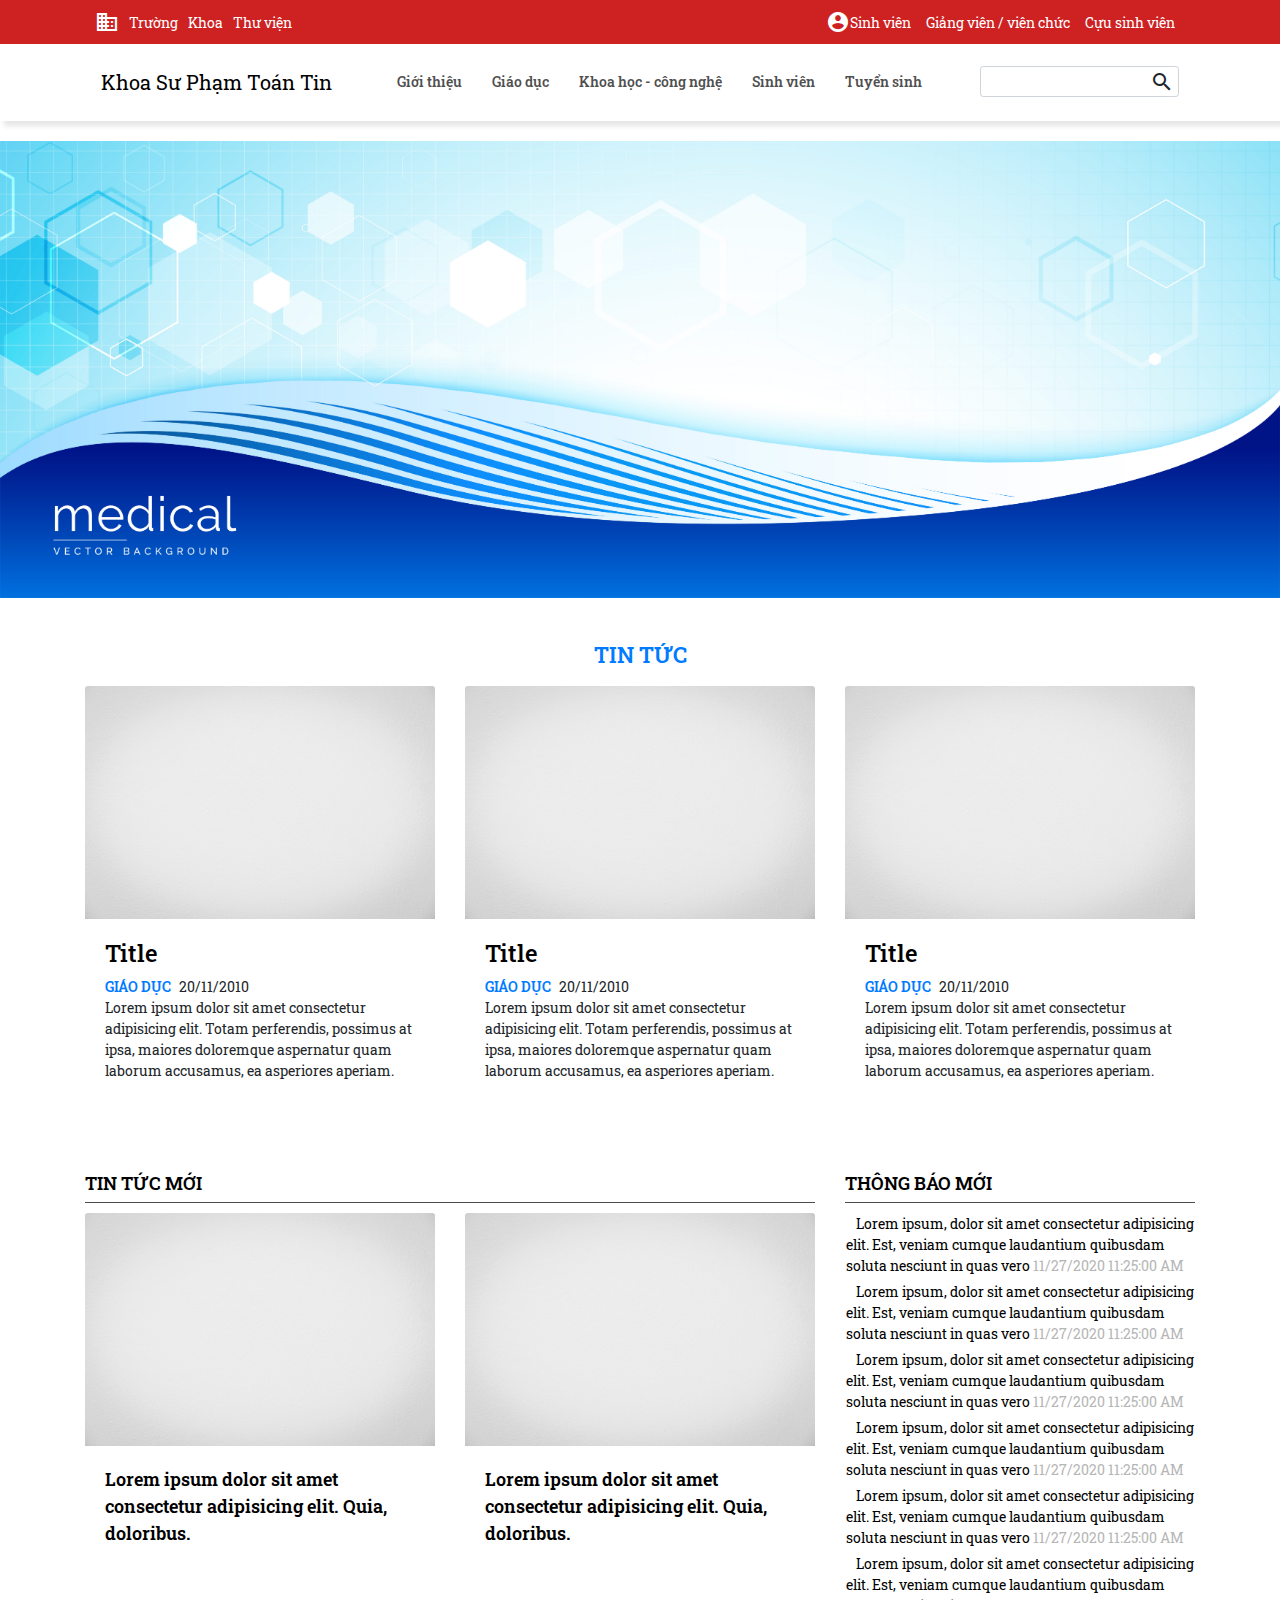
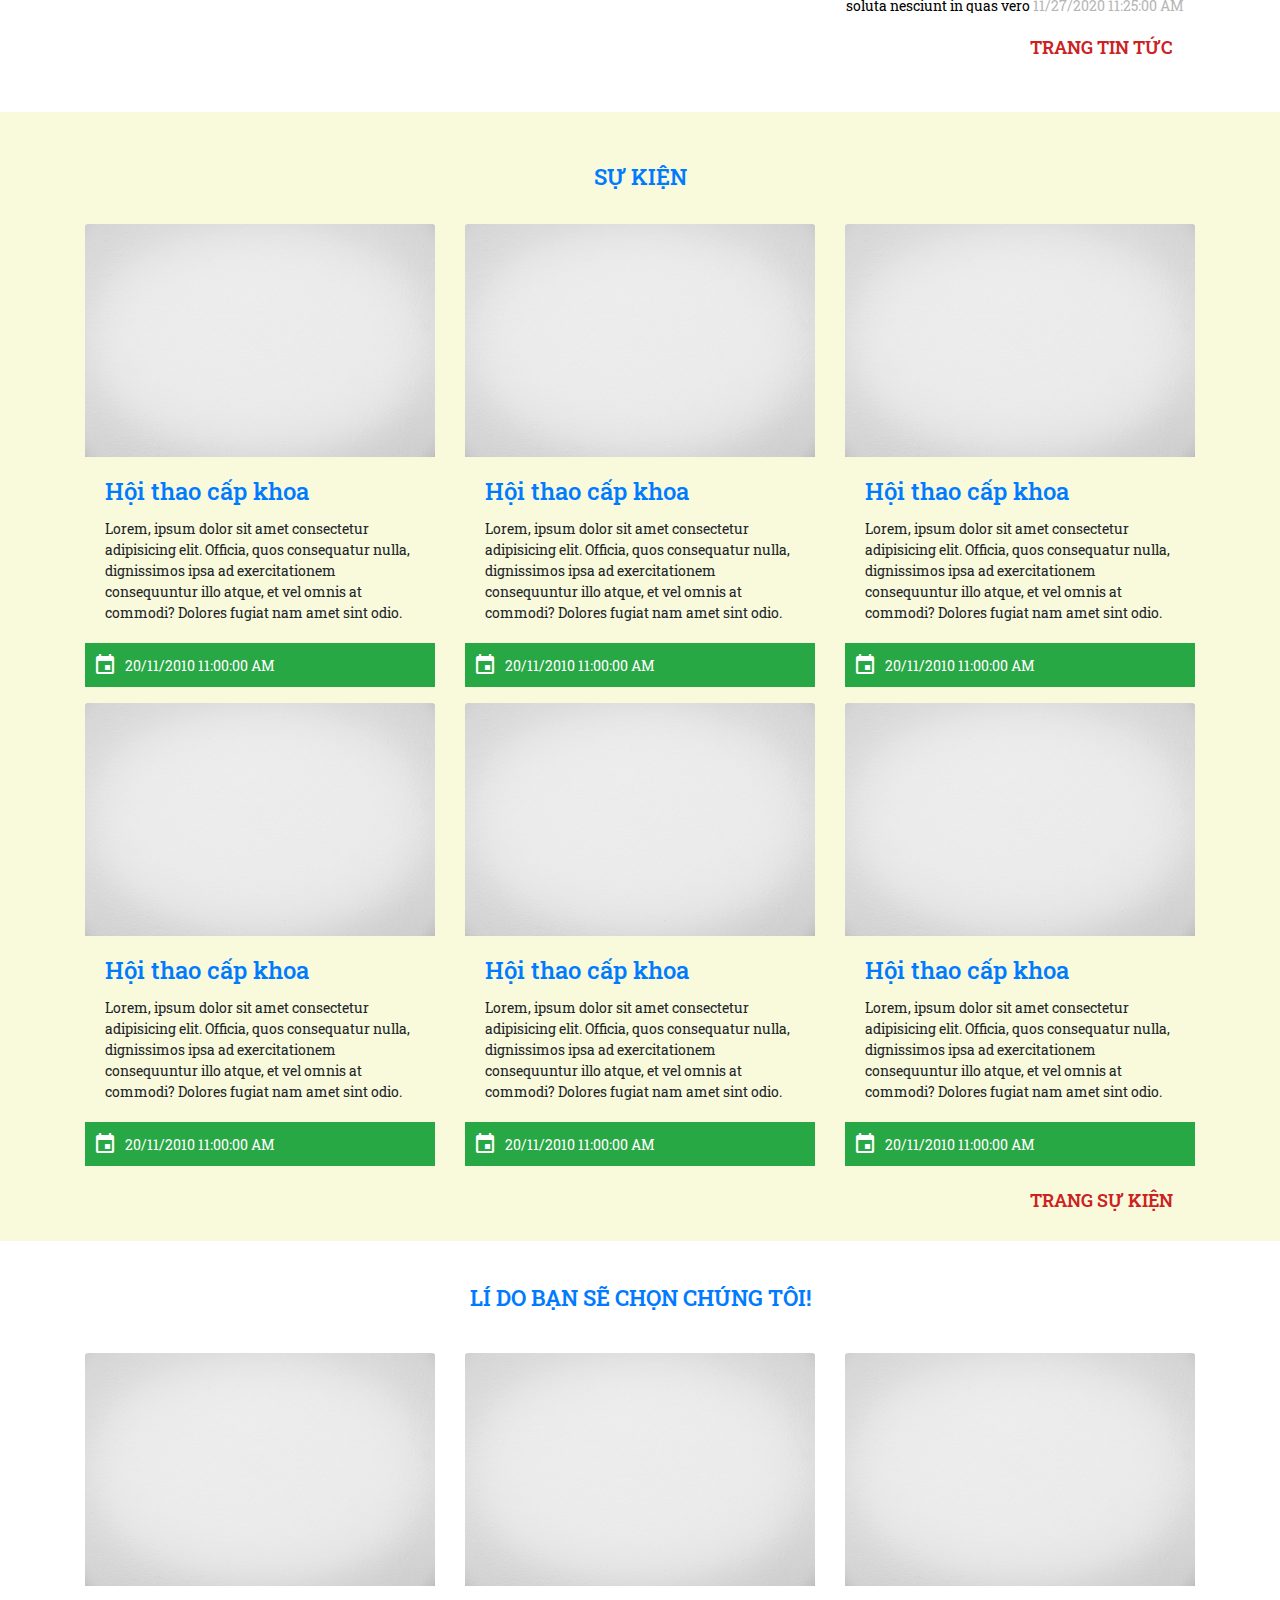
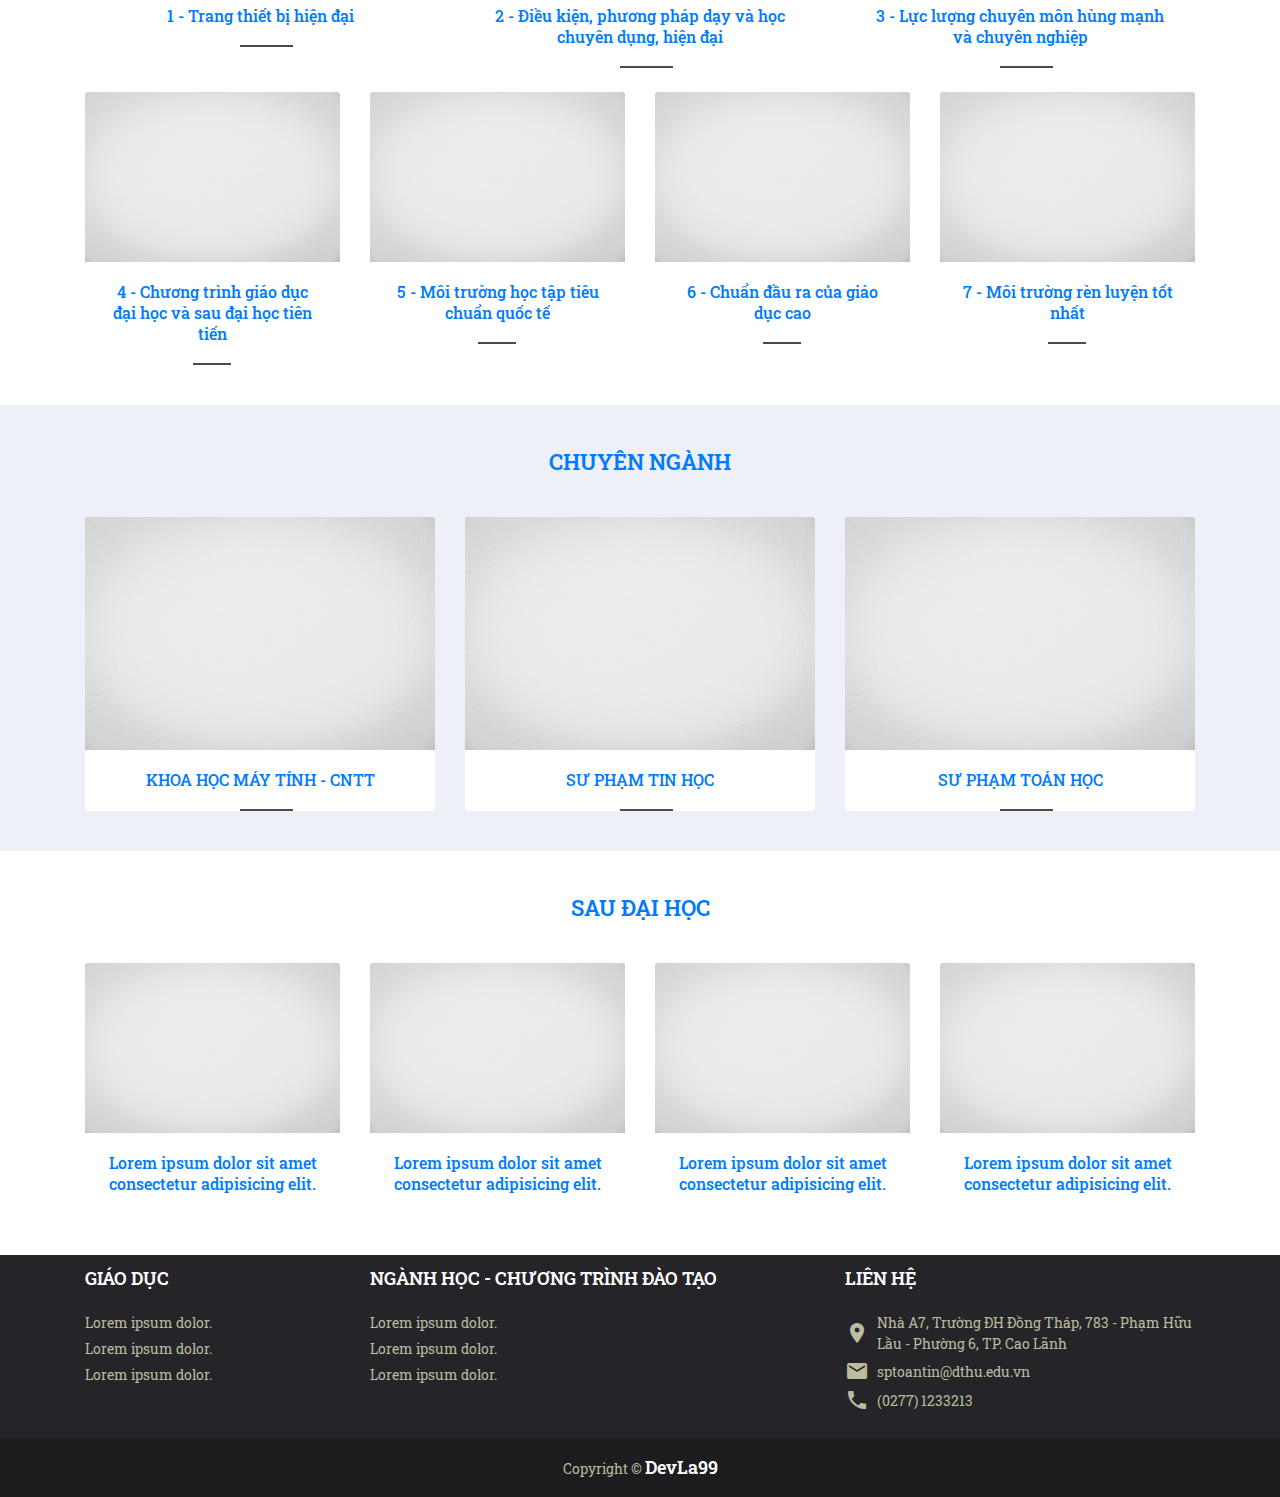
==== commit 8af7a179: "two page" ====
--- a/index.html
+++ b/index.html
@@ -480,6 +480,58 @@
             </div>
         </div>
     </section>
+    <section class="after">
+        <div class="container">
+            <div class="row">
+
+                <div class="col-xs-12 col-sm-12 col-md-12 col-lg-12">
+                    <div class="main-title">Sau đại học</div>
+                </div>
+
+            </div>
+            <div class="row">
+
+                
+                <div class="col-xs-3 col-sm-3 col-md-3 col-lg-3">
+                    <div class="card text-center w-100 mt-4 bd-bottom">
+                        <img class="card-img-top" src="./image/gray.jpg" alt="">
+                        <div class="card-body">
+                            <a href="#" class="h6 card-title">Lorem ipsum dolor sit amet consectetur adipisicing elit.</a>
+                        </div>
+                    </div>
+                </div>
+                
+                <div class="col-xs-3 col-sm-3 col-md-3 col-lg-3">
+                    <div class="card text-center w-100 mt-4 bd-bottom">
+                        <img class="card-img-top" src="./image/gray.jpg" alt="">
+                        <div class="card-body">
+                            <a href="#" class="h6 card-title">Lorem ipsum dolor sit amet consectetur adipisicing elit.</a>
+                        </div>
+                    </div>
+                </div>
+                
+                <div class="col-xs-3 col-sm-3 col-md-3 col-lg-3">
+                    <div class="card text-center w-100 mt-4 bd-bottom">
+                        <img class="card-img-top" src="./image/gray.jpg" alt="">
+                        <div class="card-body">
+                            <a href="#" class="h6 card-title">Lorem ipsum dolor sit amet consectetur adipisicing elit.</a>
+                        </div>
+                    </div>
+                </div>
+                
+                <div class="col-xs-3 col-sm-3 col-md-3 col-lg-3">
+                    <div class="card text-center w-100 mt-4 bd-bottom">
+                        <img class="card-img-top" src="./image/gray.jpg" alt="">
+                        <div class="card-body">
+                            <a href="#" class="h6 card-title">Lorem ipsum dolor sit amet consectetur adipisicing elit.</a>
+                        </div>
+                    </div>
+                </div>
+
+
+            </div>
+        </div>
+    </section>
     
     <section class="footer">
         <div class="container">
--- a/style.css
+++ b/style.css
@@ -52,6 +52,31 @@
   margin-bottom: 10px;
 }
 
+.ribbon {
+  position: relative;
+  border-top-right-radius: 4px;
+  border-bottom-right-radius: 4px;
+  background: transparent;
+  padding: 3px 5px;
+  min-width: 60px;
+  max-width: 80px;
+}
+
+.ribbon-primary {
+  background: var(--success);
+  color: #fff;
+}
+
+.ribbon-left {
+  left: -5px;
+  top: 35px;
+}
+
+.ribbon-content {
+  text-align: center;
+  font-size: 12px;
+}
+
 .btn-custom {
   padding: 10px 20px;
   background-color: transparent;
@@ -79,7 +104,7 @@
   background: #cd2122;
   position: fixed;
   top: 0;
-  z-index: 99;
+  z-index: 1000;
 }
 
 .header .heading {
@@ -188,6 +213,9 @@
   margin-top: 10px !important;
   width: 100%;
   padding-top: 40px;
+  -webkit-box-shadow: 4px 5px 5px rgba(0, 0, 0, 0.1);
+          box-shadow: 4px 5px 5px rgba(0, 0, 0, 0.1);
+  z-index: 999;
 }
 
 section.navbar nav.navbar {
@@ -699,7 +727,7 @@
   font-weight: 600;
   font-size: 1.4rem;
   text-transform: uppercase;
-  color: #595959;
+  color: #2e2e2e;
   margin-bottom: 10px;
   text-decoration: none;
   -webkit-transition: all 0.3s ease;
@@ -824,4 +852,13 @@
 section.body .timeline .period .timeline-title {
   margin: 0;
 }
+
+section.after {
+  margin-bottom: 40px;
+}
+
+section.advance {
+  padding-top: 40px;
+  padding-bottom: 40px;
+}
 /*# sourceMappingURL=style.css.map */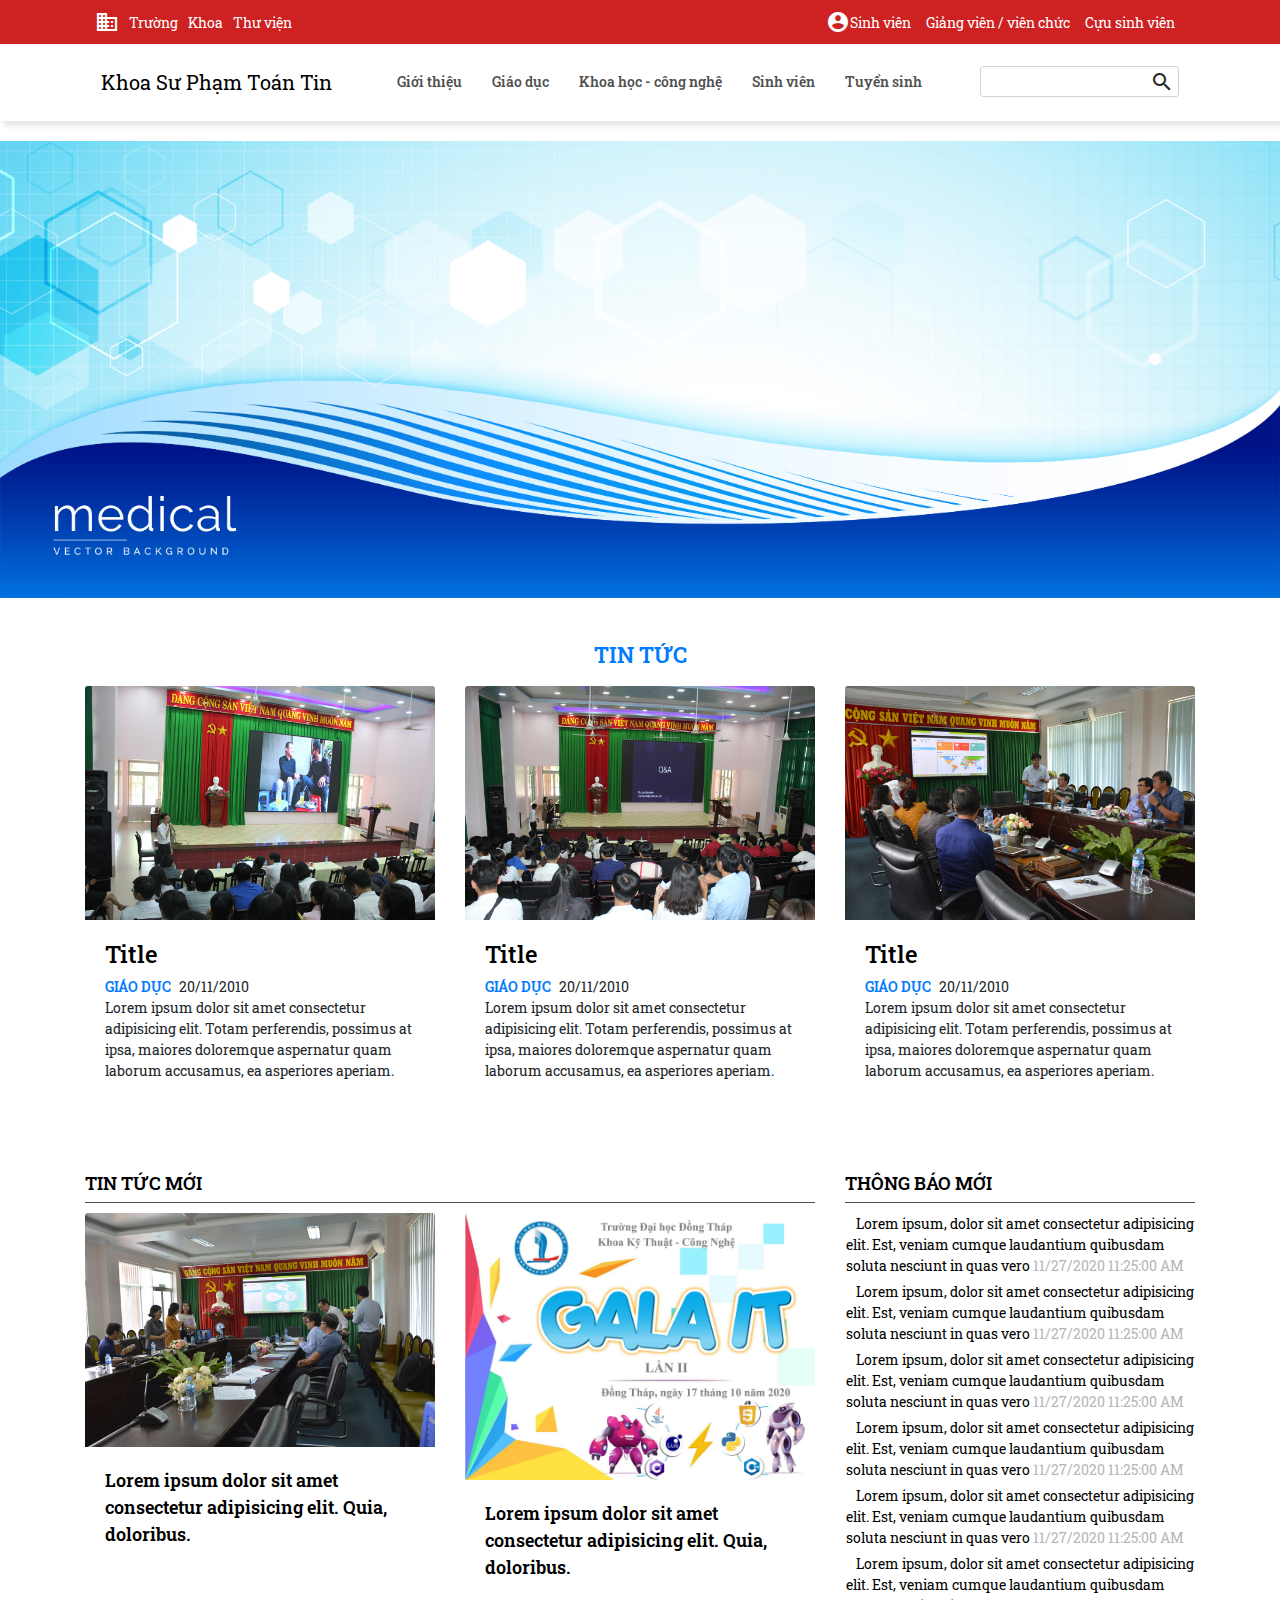
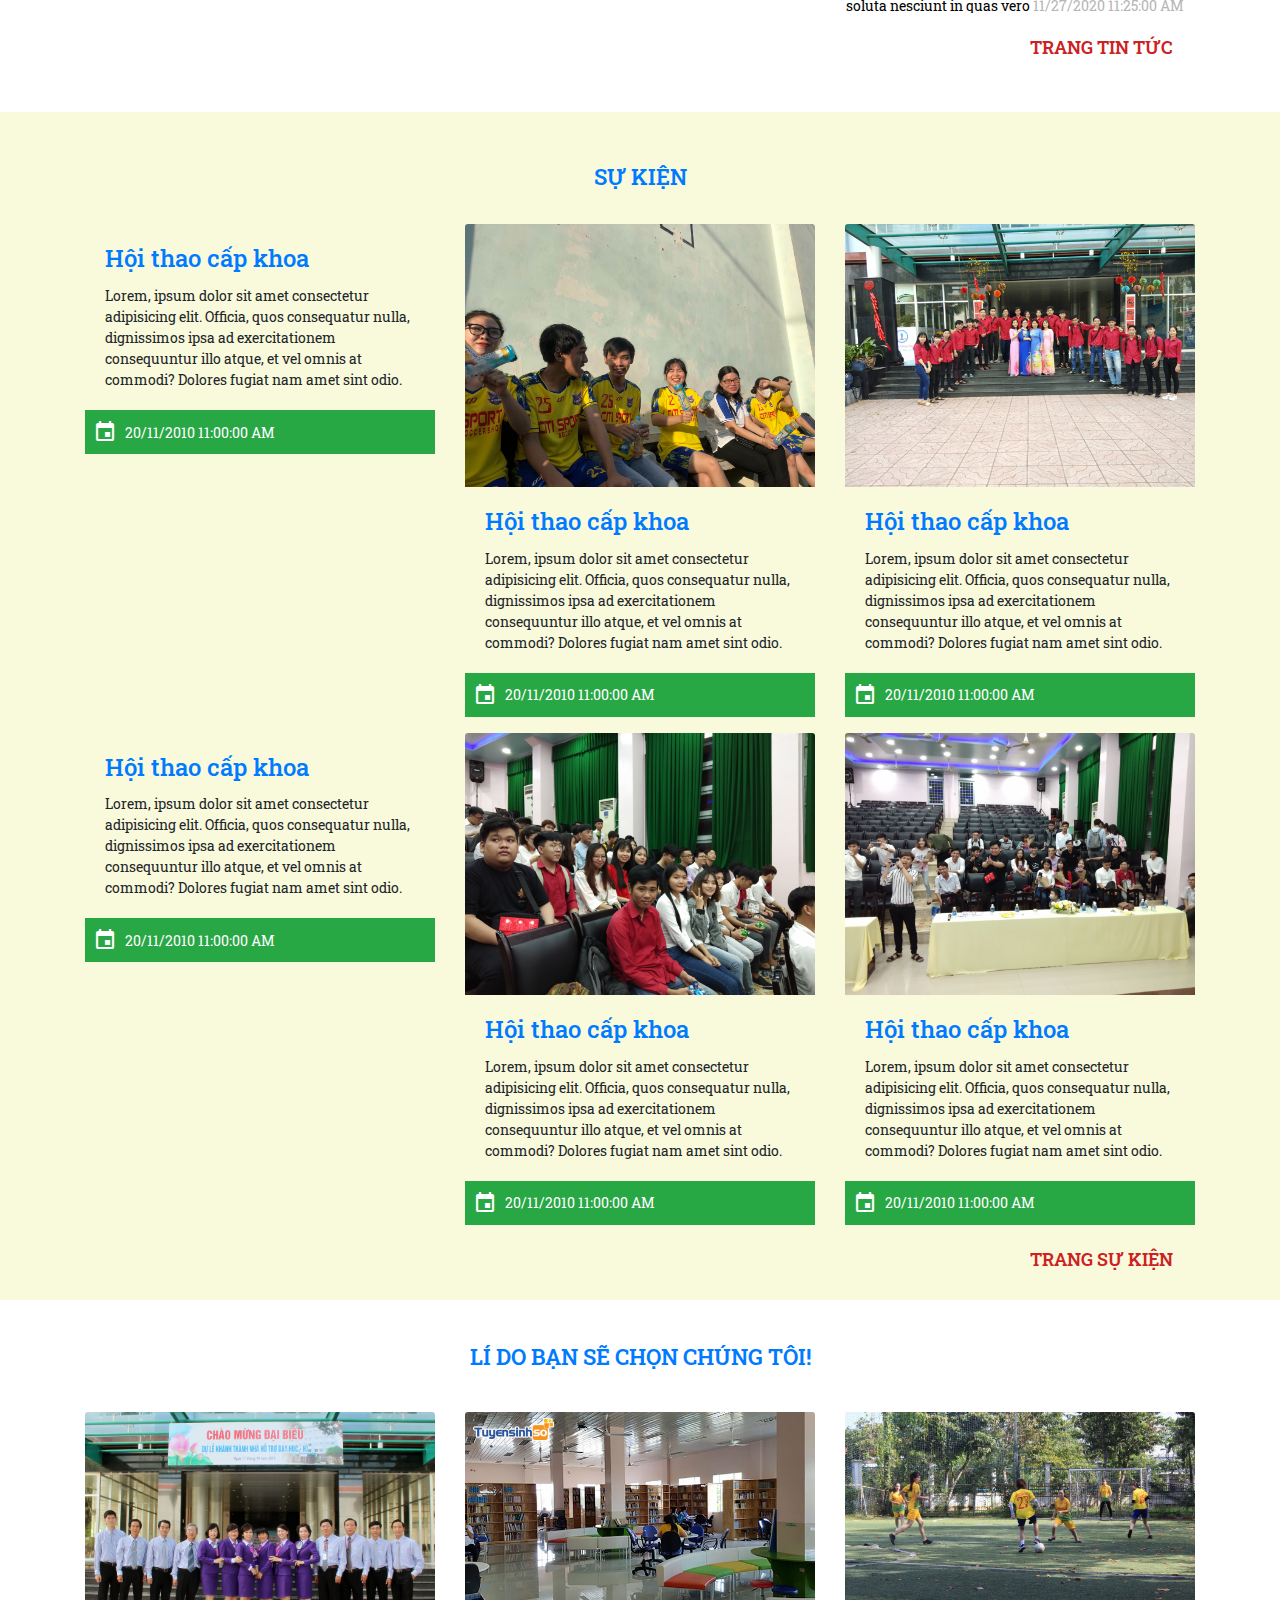
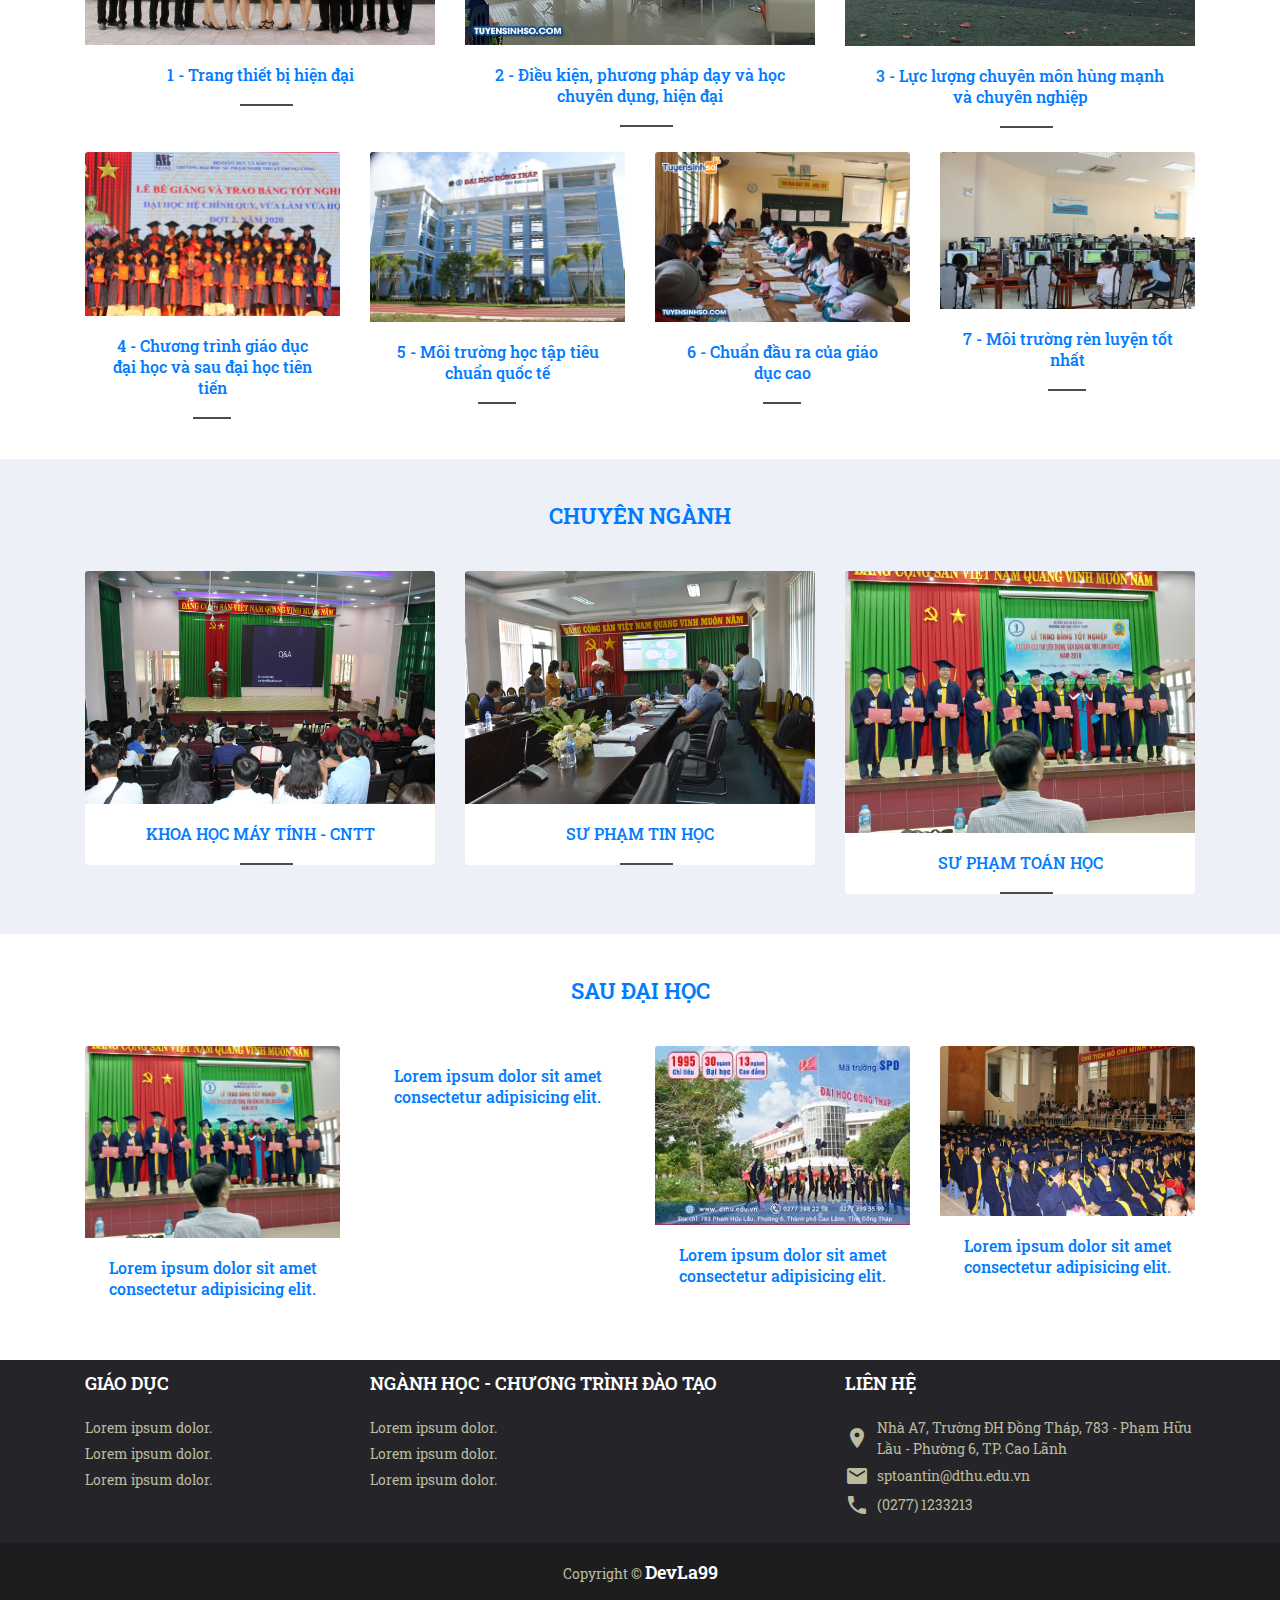
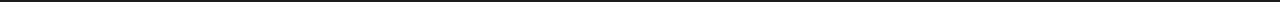
==== commit 7c9cb4e6: "done" ====
--- a/index.html
+++ b/index.html
@@ -76,7 +76,7 @@
             <div class="row">
                 <div class="col-xs-4 col-sm-4 col-md-4 col-lg-4">
                     <div class="card">
-                        <img class="card-img-top" src="./image/gray.jpg" alt="">
+                        <img class="card-img-top" src="./image/hoatdong1.jpg" alt="">
                         <div class="card-body">
                             <a href="#" class="h4 card-title">Title</a>
                             <div class="category d-flex mt-2">
@@ -94,7 +94,7 @@
 
                 <div class="col-xs-4 col-sm-4 col-md-4 col-lg-4">
                     <div class="card">
-                        <img class="card-img-top" src="./image/gray.jpg" alt="">
+                        <img class="card-img-top" src="./image/hoatdong2.jpg" alt="">
                         <div class="card-body">
                             <a  href="#" class="h4 card-title">Title</a>
                             <div class="category d-flex mt-2">
@@ -112,7 +112,7 @@
 
                 <div class="col-xs-4 col-sm-4 col-md-4 col-lg-4">
                     <div class="card">
-                        <img class="card-img-top" src="./image/gray.jpg" alt="">
+                        <img class="card-img-top" src="./image/hoatdong3.jpg" alt="">
                         <div class="card-body">
                             <a  href="#" class="h4 card-title">Title</a>
                             <div class="category d-flex mt-2">
@@ -136,7 +136,7 @@
 
                         <div class="col-xs-6 col-sm-6 col-md-6 col-lg-6">
                             <div class="card">
-                                <img class="card-img-top" src="./image/gray.jpg" alt="">
+                                <img class="card-img-top" src="./image/hoatdong4.jpg" alt="">
                                 <div class="card-body">
                                     <a href="#" class="card-text news-content">Lorem ipsum dolor sit amet consectetur
                                         adipisicing elit. Quia,
@@ -148,7 +148,7 @@
 
                         <div class="col-xs-6 col-sm-6 col-md-6 col-lg-6">
                             <div class="card">
-                                <img class="card-img-top" src="./image/gray.jpg" alt="">
+                                <img class="card-img-top" src="./image/gala1.jpg" alt="">
                                 <div class="card-body">
                                     <a href="#" class="card-text news-content">Lorem ipsum dolor sit amet consectetur
                                         adipisicing elit. Quia,
@@ -256,7 +256,7 @@
 
                 <div class="col-xs-4 col-sm-4 col-md-4 col-lg-4">
                     <div class="card text-left mt-3">
-                        <img class="card-img-top" src="./image/gray.jpg" alt="">
+                        <img class="card-img-top" src="./image/hoatdong8.jpg" alt="">
                         <div class="card-body">
                             <a href="#" class="h4 card-title">Hội thao cấp khoa</a>
                             <p class="card-text">Lorem, ipsum dolor sit amet consectetur adipisicing elit. Officia, quos
@@ -271,7 +271,7 @@
 
                 <div class="col-xs-4 col-sm-4 col-md-4 col-lg-4">
                     <div class="card text-left mt-3">
-                        <img class="card-img-top" src="./image/gray.jpg" alt="">
+                        <img class="card-img-top" src="./image/hoatdong9.jpg" alt="">
                         <div class="card-body">
                             <a href="#" class="h4 card-title">Hội thao cấp khoa</a>
                             <p class="card-text">Lorem, ipsum dolor sit amet consectetur adipisicing elit. Officia, quos
@@ -286,7 +286,7 @@
 
                 <div class="col-xs-4 col-sm-4 col-md-4 col-lg-4">
                     <div class="card text-left mt-3">
-                        <img class="card-img-top" src="./image/gray.jpg" alt="">
+                        <img class="card-img-top" src="./image/hoatdong12.jpg" alt="">
                         <div class="card-body">
                             <a href="#" class="h4 card-title">Hội thao cấp khoa</a>
                             <p class="card-text">Lorem, ipsum dolor sit amet consectetur adipisicing elit. Officia, quos
@@ -300,7 +300,7 @@
                 </div>
                 <div class="col-xs-4 col-sm-4 col-md-4 col-lg-4">
                     <div class="card text-left mt-3">
-                        <img class="card-img-top" src="./image/gray.jpg" alt="">
+                        <img class="card-img-top" src="./image/hoatdong13.jpg" alt="">
                         <div class="card-body">
                             <a href="#" class="h4 card-title">Hội thao cấp khoa</a>
                             <p class="card-text">Lorem, ipsum dolor sit amet consectetur adipisicing elit. Officia, quos
@@ -315,7 +315,7 @@
 
                 <div class="col-xs-4 col-sm-4 col-md-4 col-lg-4">
                     <div class="card text-left mt-3">
-                        <img class="card-img-top" src="./image/gray.jpg" alt="">
+                        <img class="card-img-top" src="./image/hoatdong14.jpg" alt="">
                         <div class="card-body">
                             <a href="#" class="h4 card-title">Hội thao cấp khoa</a>
                             <p class="card-text">Lorem, ipsum dolor sit amet consectetur adipisicing elit. Officia, quos
@@ -330,7 +330,7 @@
 
                 <div class="col-xs-4 col-sm-4 col-md-4 col-lg-4">
                     <div class="card text-left mt-3">
-                        <img class="card-img-top" src="./image/gray.jpg" alt="">
+                        <img class="card-img-top" src="./image/hoatdong15.jpg" alt="">
                         <div class="card-body">
                             <a href="#" class="h4 card-title">Hội thao cấp khoa</a>
                             <p class="card-text">Lorem, ipsum dolor sit amet consectetur adipisicing elit. Officia, quos
@@ -362,7 +362,7 @@
 
                 <div class="col-xs-4 col-sm-4 col-md-4 col-lg-4">
                     <div class="card text-center w-100 mt-4 bd-bottom">
-                        <img class="card-img-top" src="./image/gray.jpg" alt="">
+                        <img class="card-img-top" src="./image/lydo3.jpg" alt="">
                         <div class="card-body">
                             <a href="#" class="h6 card-title">1 - Trang thiết bị hiện đại</a>
                         </div>
@@ -372,7 +372,7 @@
 
                 <div class="col-xs-4 col-sm-4 col-md-4 col-lg-4">
                     <div class="card text-center w-100 mt-4 bd-bottom">
-                        <img class="card-img-top" src="./image/gray.jpg" alt="">
+                        <img class="card-img-top" src="./image/lydo5.jpg" alt="">
                         <div class="card-body">
                             <a href="#" class="h6 card-title">2 - Điều kiện, phương pháp dạy và học chuyên dụng, hiện
                                 đại</a>
@@ -383,7 +383,7 @@
 
                 <div class="col-xs-4 col-sm-4 col-md-4 col-lg-4">
                     <div class="card text-center w-100 mt-4 bd-bottom">
-                        <img class="card-img-top" src="./image/gray.jpg" alt="">
+                        <img class="card-img-top" src="./image/hoithao.jpg" alt="">
                         <div class="card-body">
                             <a href="#" class="h6 card-title">3 - Lực lượng chuyên môn hùng mạnh và chuyên nghiệp</a>
                         </div>
@@ -395,7 +395,7 @@
 
                 <div class="col-xs-3 col-sm-3 col-md-3 col-lg-3">
                     <div class="card text-center w-100 mt-4 bd-bottom">
-                        <img class="card-img-top" src="./image/gray.jpg" alt="">
+                        <img class="card-img-top" src="./image/lydo2.jpg" alt="">
                         <div class="card-body">
                             <a href="#" class="h6 card-title">4 - Chương trình giáo dục đại học và sau đại học tiên
                                 tiến</a>
@@ -406,7 +406,7 @@
 
                 <div class="col-xs-3 col-sm-3 col-md-3 col-lg-3">
                     <div class="card text-center w-100 mt-4 bd-bottom">
-                        <img class="card-img-top" src="./image/gray.jpg" alt="">
+                        <img class="card-img-top" src="./image/lydo1.jpg" alt="">
                         <div class="card-body">
                             <a href="#" class="h6 card-title">5 - Môi trường học tập tiêu chuẩn quốc tế</a>
                         </div>
@@ -416,7 +416,7 @@
 
                 <div class="col-xs-3 col-sm-3 col-md-3 col-lg-3">
                     <div class="card text-center w-100 mt-4 bd-bottom">
-                        <img class="card-img-top" src="./image/gray.jpg" alt="">
+                        <img class="card-img-top" src="./image/lydo7.jpg" alt="">
                         <div class="card-body">
                             <a href="#" class="h6 card-title">6 - Chuẩn đầu ra của giáo dục cao</a>
                         </div>
@@ -426,7 +426,7 @@
 
                 <div class="col-xs-3 col-sm-3 col-md-3 col-lg-3">
                     <div class="card text-center w-100 mt-4 bd-bottom">
-                        <img class="card-img-top" src="./image/gray.jpg" alt="">
+                        <img class="card-img-top" src="./image/lydo6.jpg" alt="">
                         <div class="card-body">
                             <a href="#" class="h6 card-title">7 - Môi trường rèn luyện tốt nhất</a>
                         </div>
@@ -450,7 +450,7 @@
 
                 <div class="col-xs-4 col-sm-4 col-md-4 col-lg-4">
                     <div class="card text-center w-100 mt-4 bd-bottom">
-                        <img class="card-img-top" src="./image/gray.jpg" alt="">
+                        <img class="card-img-top" src="./image/hoatdong2.jpg" alt="">
                         <div class="card-body">
                             <a href="#" class="h6 card-title">KHOA HỌC MÁY TÍNH - CNTT</a>
                         </div>
@@ -460,7 +460,7 @@
 
                 <div class="col-xs-4 col-sm-4 col-md-4 col-lg-4">
                     <div class="card text-center w-100 mt-4 bd-bottom">
-                        <img class="card-img-top" src="./image/gray.jpg" alt="">
+                        <img class="card-img-top" src="./image/hoatdong4.jpg" alt="">
                         <div class="card-body">
                             <a href="#" class="h6 card-title">SƯ PHẠM TIN HỌC</a>
                         </div>
@@ -470,7 +470,7 @@
 
                 <div class="col-xs-4 col-sm-4 col-md-4 col-lg-4">
                     <div class="card text-center w-100 mt-4 bd-bottom">
-                        <img class="card-img-top" src="./image/gray.jpg" alt="">
+                        <img class="card-img-top" src="./image/hoatdong7.jpg" alt="">
                         <div class="card-body">
                             <a href="#" class="h6 card-title">SƯ PHẠM TOÁN HỌC</a>
                         </div>
@@ -494,7 +494,7 @@
                 
                 <div class="col-xs-3 col-sm-3 col-md-3 col-lg-3">
                     <div class="card text-center w-100 mt-4 bd-bottom">
-                        <img class="card-img-top" src="./image/gray.jpg" alt="">
+                        <img class="card-img-top" src="./image/hoatdong7.jpg" alt="">
                         <div class="card-body">
                             <a href="#" class="h6 card-title">Lorem ipsum dolor sit amet consectetur adipisicing elit.</a>
                         </div>
@@ -503,7 +503,7 @@
                 
                 <div class="col-xs-3 col-sm-3 col-md-3 col-lg-3">
                     <div class="card text-center w-100 mt-4 bd-bottom">
-                        <img class="card-img-top" src="./image/gray.jpg" alt="">
+                        <img class="card-img-top" src="./image/hoatdong8.jpg" alt="">
                         <div class="card-body">
                             <a href="#" class="h6 card-title">Lorem ipsum dolor sit amet consectetur adipisicing elit.</a>
                         </div>
@@ -512,7 +512,7 @@
                 
                 <div class="col-xs-3 col-sm-3 col-md-3 col-lg-3">
                     <div class="card text-center w-100 mt-4 bd-bottom">
-                        <img class="card-img-top" src="./image/gray.jpg" alt="">
+                        <img class="card-img-top" src="./image/tn2.jpg" alt="">
                         <div class="card-body">
                             <a href="#" class="h6 card-title">Lorem ipsum dolor sit amet consectetur adipisicing elit.</a>
                         </div>
@@ -521,7 +521,7 @@
                 
                 <div class="col-xs-3 col-sm-3 col-md-3 col-lg-3">
                     <div class="card text-center w-100 mt-4 bd-bottom">
-                        <img class="card-img-top" src="./image/gray.jpg" alt="">
+                        <img class="card-img-top" src="./image/tn3.jpg" alt="">
                         <div class="card-body">
                             <a href="#" class="h6 card-title">Lorem ipsum dolor sit amet consectetur adipisicing elit.</a>
                         </div>
